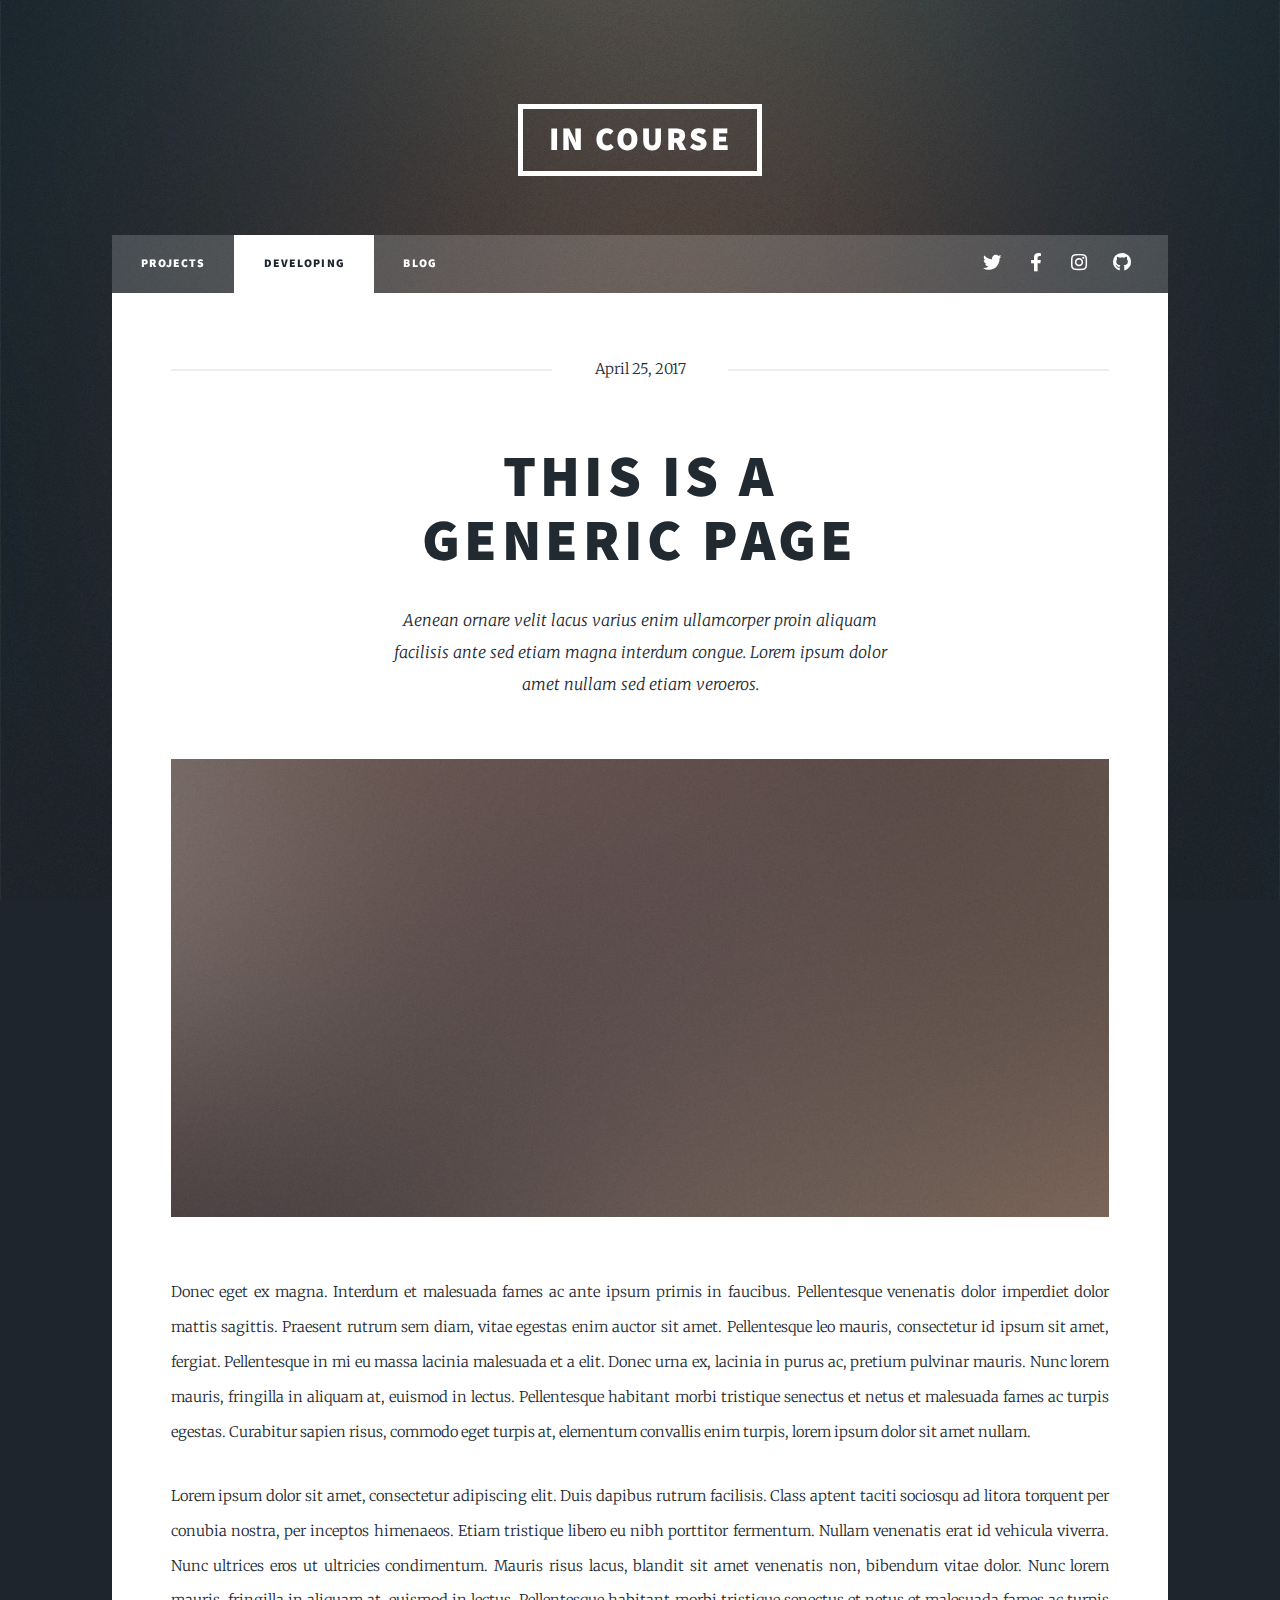
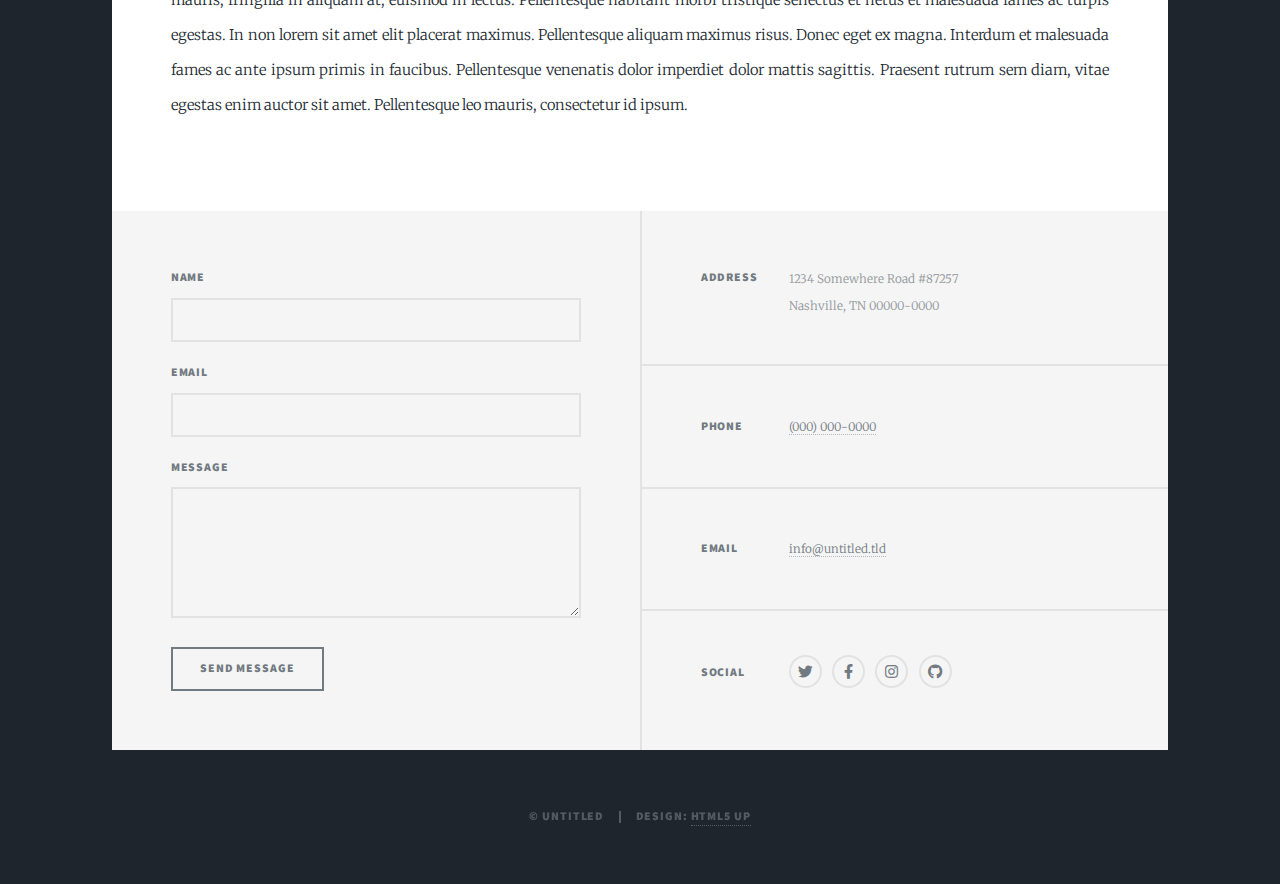
==== developing.html @ ba661544 "pages" ====
<!DOCTYPE HTML>
<!--
	Massively by HTML5 UP
	html5up.net | @ajlkn
	Free for personal and commercial use under the CCA 3.0 license (html5up.net/license)
-->
<html>
	<head>
		<title>Superjonic in course</title>
		<meta charset="utf-8" />
		<meta name="viewport" content="width=device-width, initial-scale=1, user-scalable=no" />
		<link rel="stylesheet" href="assets/css/main.css" />
		<noscript><link rel="stylesheet" href="assets/css/noscript.css" /></noscript>
	</head>
	<body class="is-preload">

		<!-- Wrapper -->
			<div id="wrapper">

				<!-- Header -->
					<header id="header">
						<a href="index.html" class="logo">In course</a>
					</header>

				<!-- Nav -->
					<nav id="nav">
						<ul class="links">
							<li><a href="index.html">Projects</a></li>
							<li class="active"><a href="developing.html">Developing</a></li>
							<li><a href="blog.html">Blog</a></li>
						</ul>
						<ul class="icons">
							<li><a href="#" class="icon brands fa-twitter"><span class="label">Twitter</span></a></li>
							<li><a href="#" class="icon brands fa-facebook-f"><span class="label">Facebook</span></a></li>
							<li><a href="#" class="icon brands fa-instagram"><span class="label">Instagram</span></a></li>
							<li><a href="#" class="icon brands fa-github"><span class="label">GitHub</span></a></li>
						</ul>
					</nav>

				<!-- Main -->
					<div id="main">

						<!-- Post -->
							<section class="post">
								<header class="major">
									<span class="date">April 25, 2017</span>
									<h1>This is a<br />
									Generic Page</h1>
									<p>Aenean ornare velit lacus varius enim ullamcorper proin aliquam<br />
									facilisis ante sed etiam magna interdum congue. Lorem ipsum dolor<br />
									amet nullam sed etiam veroeros.</p>
								</header>
								<div class="image main"><img src="images/pic01.jpg" alt="" /></div>
								<p>Donec eget ex magna. Interdum et malesuada fames ac ante ipsum primis in faucibus. Pellentesque venenatis dolor imperdiet dolor mattis sagittis. Praesent rutrum sem diam, vitae egestas enim auctor sit amet. Pellentesque leo mauris, consectetur id ipsum sit amet, fergiat. Pellentesque in mi eu massa lacinia malesuada et a elit. Donec urna ex, lacinia in purus ac, pretium pulvinar mauris. Nunc lorem mauris, fringilla in aliquam at, euismod in lectus. Pellentesque habitant morbi tristique senectus et netus et malesuada fames ac turpis egestas. Curabitur sapien risus, commodo eget turpis at, elementum convallis enim turpis, lorem ipsum dolor sit amet nullam.</p>
								<p>Lorem ipsum dolor sit amet, consectetur adipiscing elit. Duis dapibus rutrum facilisis. Class aptent taciti sociosqu ad litora torquent per conubia nostra, per inceptos himenaeos. Etiam tristique libero eu nibh porttitor fermentum. Nullam venenatis erat id vehicula viverra. Nunc ultrices eros ut ultricies condimentum. Mauris risus lacus, blandit sit amet venenatis non, bibendum vitae dolor. Nunc lorem mauris, fringilla in aliquam at, euismod in lectus. Pellentesque habitant morbi tristique senectus et netus et malesuada fames ac turpis egestas. In non lorem sit amet elit placerat maximus. Pellentesque aliquam maximus risus. Donec eget ex magna. Interdum et malesuada fames ac ante ipsum primis in faucibus. Pellentesque venenatis dolor imperdiet dolor mattis sagittis. Praesent rutrum sem diam, vitae egestas enim auctor sit amet. Pellentesque leo mauris, consectetur id ipsum.</p>
							</section>

					</div>

				<!-- Footer -->
					<footer id="footer">
						<section>
							<form method="post" action="#">
								<div class="fields">
									<div class="field">
										<label for="name">Name</label>
										<input type="text" name="name" id="name" />
									</div>
									<div class="field">
										<label for="email">Email</label>
										<input type="text" name="email" id="email" />
									</div>
									<div class="field">
										<label for="message">Message</label>
										<textarea name="message" id="message" rows="3"></textarea>
									</div>
								</div>
								<ul class="actions">
									<li><input type="submit" value="Send Message" /></li>
								</ul>
							</form>
						</section>
						<section class="split contact">
							<section class="alt">
								<h3>Address</h3>
								<p>1234 Somewhere Road #87257<br />
								Nashville, TN 00000-0000</p>
							</section>
							<section>
								<h3>Phone</h3>
								<p><a href="#">(000) 000-0000</a></p>
							</section>
							<section>
								<h3>Email</h3>
								<p><a href="#">info@untitled.tld</a></p>
							</section>
							<section>
								<h3>Social</h3>
								<ul class="icons alt">
									<li><a href="#" class="icon brands alt fa-twitter"><span class="label">Twitter</span></a></li>
									<li><a href="#" class="icon brands alt fa-facebook-f"><span class="label">Facebook</span></a></li>
									<li><a href="#" class="icon brands alt fa-instagram"><span class="label">Instagram</span></a></li>
									<li><a href="#" class="icon brands alt fa-github"><span class="label">GitHub</span></a></li>
								</ul>
							</section>
						</section>
					</footer>

				<!-- Copyright -->
					<div id="copyright">
						<ul><li>&copy; Untitled</li><li>Design: <a href="https://html5up.net">HTML5 UP</a></li></ul>
					</div>

			</div>

		<!-- Scripts -->
			<script src="assets/js/jquery.min.js"></script>
			<script src="assets/js/jquery.scrollex.min.js"></script>
			<script src="assets/js/jquery.scrolly.min.js"></script>
			<script src="assets/js/browser.min.js"></script>
			<script src="assets/js/breakpoints.min.js"></script>
			<script src="assets/js/util.js"></script>
			<script src="assets/js/main.js"></script>

	</body>
</html>
---- assets/css/main.css ----
@import url(fontawesome-all.min.css);
@import url("https://fonts.googleapis.com/css?family=Merriweather:300,700,300italic,700italic|Source+Sans+Pro:900");

/*
	Massively by HTML5 UP
	html5up.net | @ajlkn
	Free for personal and commercial use under the CCA 3.0 license (html5up.net/license)
*/

html, body, div, span, applet, object,
iframe, h1, h2, h3, h4, h5, h6, p, blockquote,
pre, a, abbr, acronym, address, big, cite,
code, del, dfn, em, img, ins, kbd, q, s, samp,
small, strike, strong, sub, sup, tt, var, b,
u, i, center, dl, dt, dd, ol, ul, li, fieldset,
form, label, legend, table, caption, tbody,
tfoot, thead, tr, th, td, article, aside,
canvas, details, embed, figure, figcaption,
footer, header, hgroup, menu, nav, output, ruby,
section, summary, time, mark, audio, video {
	margin: 0;
	padding: 0;
	border: 0;
	font-size: 100%;
	font: inherit;
	vertical-align: baseline;}

article, aside, details, figcaption, figure,
footer, header, hgroup, menu, nav, section {
	display: block;}

body {
	line-height: 1;
}

ol, ul {
	list-style: none;
}

blockquote, q {
	quotes: none;
}

	blockquote:before, blockquote:after, q:before, q:after {
		content: '';
		content: none;
	}

table {
	border-collapse: collapse;
	border-spacing: 0;
}

body {
	-webkit-text-size-adjust: none;
}

mark {
	background-color: transparent;
	color: inherit;
}

input::-moz-focus-inner {
	border: 0;
	padding: 0;
}

input, select, textarea {
	-moz-appearance: none;
	-webkit-appearance: none;
	-ms-appearance: none;
	appearance: none;
}

/* Basic */

	@-ms-viewport {
		width: device-width;
	}

	body {
		-ms-overflow-style: scrollbar;
	}

	@media screen and (max-width: 480px) {

		html, body {
			min-width: 320px;
		}

	}

	html {
		box-sizing: border-box;
	}

	*, *:before, *:after {
		box-sizing: inherit;
	}

	body {
		background-color: #1e252d;
	}

		body.is-preload *, body.is-preload *:before, body.is-preload *:after {
			-moz-animation: none !important;
			-webkit-animation: none !important;
			-ms-animation: none !important;
			animation: none !important;
			-moz-transition: none !important;
			-webkit-transition: none !important;
			-ms-transition: none !important;
			transition: none !important;
		}

/* Type */

	html {
		font-size: 16pt;
	}

		@media screen and (max-width: 1680px) {

			html {
				font-size: 12pt;
			}

		}

		@media screen and (max-width: 1280px) {

			html {
				font-size: 11pt;
			}

		}

		@media screen and (max-width: 360px) {

			html {
				font-size: 10pt;
			}

		}

	body {
		color: #212931;
	}

	body, input, select, textarea {
		font-family: "Merriweather", Georgia, serif;
		font-weight: 300;
		font-size: 1rem;
		line-height: 2.375;
	}

	a {
		-moz-transition: color 0.2s ease-in-out, background-color 0.2s ease-in-out, border-color 0.2s ease-in-out, box-shadow 0.2s ease-in-out;
		-webkit-transition: color 0.2s ease-in-out, background-color 0.2s ease-in-out, border-color 0.2s ease-in-out, box-shadow 0.2s ease-in-out;
		-ms-transition: color 0.2s ease-in-out, background-color 0.2s ease-in-out, border-color 0.2s ease-in-out, box-shadow 0.2s ease-in-out;
		transition: color 0.2s ease-in-out, background-color 0.2s ease-in-out, border-color 0.2s ease-in-out, box-shadow 0.2s ease-in-out;
		border-bottom: dotted 1px;
		text-decoration: none;
	}

		a:hover {
			border-bottom-color: transparent;
		}

	strong, b {
		font-weight: 600;
	}

	em, i {
		font-style: italic;
	}

	p {
		text-align: justify;
		margin: 0 0 2rem 0;
	}

	h1, h2, h3, h4, h5, h6 {
		font-family: "Source Sans Pro", Helvetica, sans-serif;
		font-weight: 900;
		line-height: 1.5;
		letter-spacing: 0.075em;
		text-transform: uppercase;
		margin: 0 0 1rem 0;
	}

		h1 a, h2 a, h3 a, h4 a, h5 a, h6 a {
			border-bottom: 0;
			color: inherit;
			text-decoration: none;
		}

	h1 {
		font-size: 4rem;
		line-height: 1.1;
		margin: 0 0 2rem 0;
	}

	h2 {
		font-size: 1.75rem;
		line-height: 1.3;
		margin: 0 0 1.5rem 0;
	}

	h3 {
		font-size: 1.25rem;
		margin: 0 0 1.5rem 0;
	}

	h4 {
		font-size: 1rem;
	}

	h5 {
		font-size: 0.9rem;
	}

	h6 {
		font-size: 0.8rem;
	}

	sub {
		font-size: 0.8rem;
		position: relative;
		top: 0.5rem;
	}

	sup {
		font-size: 0.8rem;
		position: relative;
		top: -0.5rem;
	}

	blockquote {
		border-left: solid 4px;
		font-style: italic;
		margin: 0 0 2rem 0;
		padding: 0.5rem 0 0.5rem 2rem;
	}

	code {
		border: solid 2px;
		font-family: "Courier New", monospace;
		font-size: 0.9rem;
		margin: 0 0.25rem;
		padding: 0.25rem 0.65rem;
	}

	pre {
		-webkit-overflow-scrolling: touch;
		font-family: "Courier New", monospace;
		font-size: 0.9rem;
		margin: 0 0 2rem 0;
	}

		pre code {
			display: block;
			line-height: 1.75;
			padding: 1rem 1.5rem;
			overflow-x: auto;
		}

	hr {
		border: 0;
		border-bottom: solid 2px;
		margin: 3rem 0;
	}

		hr.major {
			margin: 5rem 0;
		}

	.align-left {
		text-align: left;
	}

	.align-center {
		text-align: center;
	}

	.align-right {
		text-align: right;
	}

	input, select, textarea {
		color: #212931;
	}

	a {
		color: #212931;
		border-bottom-color: rgba(33, 41, 49, 0.5);
	}

		a:hover {
			border-bottom-color: transparent;
			color: #18bfef !important;
		}

	strong, b {
		color: #212931;
	}

	h1, h2, h3, h4, h5, h6 {
		color: #212931;
	}

	blockquote {
		border-left-color: #eeeeee;
	}

	code {
		background: rgba(220, 220, 220, 0.25);
		border-color: #eeeeee;
	}

	hr {
		border-bottom-color: #eeeeee;
	}

/* Row */

	.row {
		display: flex;
		flex-wrap: wrap;
		box-sizing: border-box;
		align-items: stretch;
	}

		.row > * {
			box-sizing: border-box;
		}

		.row.gtr-uniform > * > :last-child {
			margin-bottom: 0;
		}

		.row.aln-left {
			justify-content: flex-start;
		}

		.row.aln-center {
			justify-content: center;
		}

		.row.aln-right {
			justify-content: flex-end;
		}

		.row.aln-top {
			align-items: flex-start;
		}

		.row.aln-middle {
			align-items: center;
		}

		.row.aln-bottom {
			align-items: flex-end;
		}

		.row > .imp {
			order: -1;
		}

		.row > .col-1 {
			width: 8.33333%;
		}

		.row > .off-1 {
			margin-left: 8.33333%;
		}

		.row > .col-2 {
			width: 16.66667%;
		}

		.row > .off-2 {
			margin-left: 16.66667%;
		}

		.row > .col-3 {
			width: 25%;
		}

		.row > .off-3 {
			margin-left: 25%;
		}

		.row > .col-4 {
			width: 33.33333%;
		}

		.row > .off-4 {
			margin-left: 33.33333%;
		}

		.row > .col-5 {
			width: 41.66667%;
		}

		.row > .off-5 {
			margin-left: 41.66667%;
		}

		.row > .col-6 {
			width: 50%;
		}

		.row > .off-6 {
			margin-left: 50%;
		}

		.row > .col-7 {
			width: 58.33333%;
		}

		.row > .off-7 {
			margin-left: 58.33333%;
		}

		.row > .col-8 {
			width: 66.66667%;
		}

		.row > .off-8 {
			margin-left: 66.66667%;
		}

		.row > .col-9 {
			width: 75%;
		}

		.row > .off-9 {
			margin-left: 75%;
		}

		.row > .col-10 {
			width: 83.33333%;
		}

		.row > .off-10 {
			margin-left: 83.33333%;
		}

		.row > .col-11 {
			width: 91.66667%;
		}

		.row > .off-11 {
			margin-left: 91.66667%;
		}

		.row > .col-12 {
			width: 100%;
		}

		.row > .off-12 {
			margin-left: 100%;
		}

		.row.gtr-0 {
			margin-top: 0;
			margin-left: 0rem;
		}

			.row.gtr-0 > * {
				padding: 0 0 0 0rem;
			}

			.row.gtr-0.gtr-uniform {
				margin-top: 0rem;
			}

				.row.gtr-0.gtr-uniform > * {
					padding-top: 0rem;
				}

		.row.gtr-25 {
			margin-top: 0;
			margin-left: -0.375rem;
		}

			.row.gtr-25 > * {
				padding: 0 0 0 0.375rem;
			}

			.row.gtr-25.gtr-uniform {
				margin-top: -0.375rem;
			}

				.row.gtr-25.gtr-uniform > * {
					padding-top: 0.375rem;
				}

		.row.gtr-50 {
			margin-top: 0;
			margin-left: -0.75rem;
		}

			.row.gtr-50 > * {
				padding: 0 0 0 0.75rem;
			}

			.row.gtr-50.gtr-uniform {
				margin-top: -0.75rem;
			}

				.row.gtr-50.gtr-uniform > * {
					padding-top: 0.75rem;
				}

		.row {
			margin-top: 0;
			margin-left: -1.5rem;
		}

			.row > * {
				padding: 0 0 0 1.5rem;
			}

			.row.gtr-uniform {
				margin-top: -1.5rem;
			}

				.row.gtr-uniform > * {
					padding-top: 1.5rem;
				}

		.row.gtr-150 {
			margin-top: 0;
			margin-left: -2.25rem;
		}

			.row.gtr-150 > * {
				padding: 0 0 0 2.25rem;
			}

			.row.gtr-150.gtr-uniform {
				margin-top: -2.25rem;
			}

				.row.gtr-150.gtr-uniform > * {
					padding-top: 2.25rem;
				}

		.row.gtr-200 {
			margin-top: 0;
			margin-left: -3rem;
		}

			.row.gtr-200 > * {
				padding: 0 0 0 3rem;
			}

			.row.gtr-200.gtr-uniform {
				margin-top: -3rem;
			}

				.row.gtr-200.gtr-uniform > * {
					padding-top: 3rem;
				}

		@media screen and (max-width: 1680px) {

			.row {
				display: flex;
				flex-wrap: wrap;
				box-sizing: border-box;
				align-items: stretch;
			}

				.row > * {
					box-sizing: border-box;
				}

				.row.gtr-uniform > * > :last-child {
					margin-bottom: 0;
				}

				.row.aln-left {
					justify-content: flex-start;
				}

				.row.aln-center {
					justify-content: center;
				}

				.row.aln-right {
					justify-content: flex-end;
				}

				.row.aln-top {
					align-items: flex-start;
				}

				.row.aln-middle {
					align-items: center;
				}

				.row.aln-bottom {
					align-items: flex-end;
				}

				.row > .imp-xlarge {
					order: -1;
				}

				.row > .col-1-xlarge {
					width: 8.33333%;
				}

				.row > .off-1-xlarge {
					margin-left: 8.33333%;
				}

				.row > .col-2-xlarge {
					width: 16.66667%;
				}

				.row > .off-2-xlarge {
					margin-left: 16.66667%;
				}

				.row > .col-3-xlarge {
					width: 25%;
				}

				.row > .off-3-xlarge {
					margin-left: 25%;
				}

				.row > .col-4-xlarge {
					width: 33.33333%;
				}

				.row > .off-4-xlarge {
					margin-left: 33.33333%;
				}

				.row > .col-5-xlarge {
					width: 41.66667%;
				}

				.row > .off-5-xlarge {
					margin-left: 41.66667%;
				}

				.row > .col-6-xlarge {
					width: 50%;
				}

				.row > .off-6-xlarge {
					margin-left: 50%;
				}

				.row > .col-7-xlarge {
					width: 58.33333%;
				}

				.row > .off-7-xlarge {
					margin-left: 58.33333%;
				}

				.row > .col-8-xlarge {
					width: 66.66667%;
				}

				.row > .off-8-xlarge {
					margin-left: 66.66667%;
				}

				.row > .col-9-xlarge {
					width: 75%;
				}

				.row > .off-9-xlarge {
					margin-left: 75%;
				}

				.row > .col-10-xlarge {
					width: 83.33333%;
				}

				.row > .off-10-xlarge {
					margin-left: 83.33333%;
				}

				.row > .col-11-xlarge {
					width: 91.66667%;
				}

				.row > .off-11-xlarge {
					margin-left: 91.66667%;
				}

				.row > .col-12-xlarge {
					width: 100%;
				}

				.row > .off-12-xlarge {
					margin-left: 100%;
				}

				.row.gtr-0 {
					margin-top: 0;
					margin-left: 0rem;
				}

					.row.gtr-0 > * {
						padding: 0 0 0 0rem;
					}

					.row.gtr-0.gtr-uniform {
						margin-top: 0rem;
					}

						.row.gtr-0.gtr-uniform > * {
							padding-top: 0rem;
						}

				.row.gtr-25 {
					margin-top: 0;
					margin-left: -0.375rem;
				}

					.row.gtr-25 > * {
						padding: 0 0 0 0.375rem;
					}

					.row.gtr-25.gtr-uniform {
						margin-top: -0.375rem;
					}

						.row.gtr-25.gtr-uniform > * {
							padding-top: 0.375rem;
						}

				.row.gtr-50 {
					margin-top: 0;
					margin-left: -0.75rem;
				}

					.row.gtr-50 > * {
						padding: 0 0 0 0.75rem;
					}

					.row.gtr-50.gtr-uniform {
						margin-top: -0.75rem;
					}

						.row.gtr-50.gtr-uniform > * {
							padding-top: 0.75rem;
						}

				.row {
					margin-top: 0;
					margin-left: -1.5rem;
				}

					.row > * {
						padding: 0 0 0 1.5rem;
					}

					.row.gtr-uniform {
						margin-top: -1.5rem;
					}

						.row.gtr-uniform > * {
							padding-top: 1.5rem;
						}

				.row.gtr-150 {
					margin-top: 0;
					margin-left: -2.25rem;
				}

					.row.gtr-150 > * {
						padding: 0 0 0 2.25rem;
					}

					.row.gtr-150.gtr-uniform {
						margin-top: -2.25rem;
					}

						.row.gtr-150.gtr-uniform > * {
							padding-top: 2.25rem;
						}

				.row.gtr-200 {
					margin-top: 0;
					margin-left: -3rem;
				}

					.row.gtr-200 > * {
						padding: 0 0 0 3rem;
					}

					.row.gtr-200.gtr-uniform {
						margin-top: -3rem;
					}

						.row.gtr-200.gtr-uniform > * {
							padding-top: 3rem;
						}

		}

		@media screen and (max-width: 1280px) {

			.row {
				display: flex;
				flex-wrap: wrap;
				box-sizing: border-box;
				align-items: stretch;
			}

				.row > * {
					box-sizing: border-box;
				}

				.row.gtr-uniform > * > :last-child {
					margin-bottom: 0;
				}

				.row.aln-left {
					justify-content: flex-start;
				}

				.row.aln-center {
					justify-content: center;
				}

				.row.aln-right {
					justify-content: flex-end;
				}

				.row.aln-top {
					align-items: flex-start;
				}

				.row.aln-middle {
					align-items: center;
				}

				.row.aln-bottom {
					align-items: flex-end;
				}

				.row > .imp-large {
					order: -1;
				}

				.row > .col-1-large {
					width: 8.33333%;
				}

				.row > .off-1-large {
					margin-left: 8.33333%;
				}

				.row > .col-2-large {
					width: 16.66667%;
				}

				.row > .off-2-large {
					margin-left: 16.66667%;
				}

				.row > .col-3-large {
					width: 25%;
				}

				.row > .off-3-large {
					margin-left: 25%;
				}

				.row > .col-4-large {
					width: 33.33333%;
				}

				.row > .off-4-large {
					margin-left: 33.33333%;
				}

				.row > .col-5-large {
					width: 41.66667%;
				}

				.row > .off-5-large {
					margin-left: 41.66667%;
				}

				.row > .col-6-large {
					width: 50%;
				}

				.row > .off-6-large {
					margin-left: 50%;
				}

				.row > .col-7-large {
					width: 58.33333%;
				}

				.row > .off-7-large {
					margin-left: 58.33333%;
				}

				.row > .col-8-large {
					width: 66.66667%;
				}

				.row > .off-8-large {
					margin-left: 66.66667%;
				}

				.row > .col-9-large {
					width: 75%;
				}

				.row > .off-9-large {
					margin-left: 75%;
				}

				.row > .col-10-large {
					width: 83.33333%;
				}

				.row > .off-10-large {
					margin-left: 83.33333%;
				}

				.row > .col-11-large {
					width: 91.66667%;
				}

				.row > .off-11-large {
					margin-left: 91.66667%;
				}

				.row > .col-12-large {
					width: 100%;
				}

				.row > .off-12-large {
					margin-left: 100%;
				}

				.row.gtr-0 {
					margin-top: 0;
					margin-left: 0rem;
				}

					.row.gtr-0 > * {
						padding: 0 0 0 0rem;
					}

					.row.gtr-0.gtr-uniform {
						margin-top: 0rem;
					}

						.row.gtr-0.gtr-uniform > * {
							padding-top: 0rem;
						}

				.row.gtr-25 {
					margin-top: 0;
					margin-left: -0.375rem;
				}

					.row.gtr-25 > * {
						padding: 0 0 0 0.375rem;
					}

					.row.gtr-25.gtr-uniform {
						margin-top: -0.375rem;
					}

						.row.gtr-25.gtr-uniform > * {
							padding-top: 0.375rem;
						}

				.row.gtr-50 {
					margin-top: 0;
					margin-left: -0.75rem;
				}

					.row.gtr-50 > * {
						padding: 0 0 0 0.75rem;
					}

					.row.gtr-50.gtr-uniform {
						margin-top: -0.75rem;
					}

						.row.gtr-50.gtr-uniform > * {
							padding-top: 0.75rem;
						}

				.row {
					margin-top: 0;
					margin-left: -1.5rem;
				}

					.row > * {
						padding: 0 0 0 1.5rem;
					}

					.row.gtr-uniform {
						margin-top: -1.5rem;
					}

						.row.gtr-uniform > * {
							padding-top: 1.5rem;
						}

				.row.gtr-150 {
					margin-top: 0;
					margin-left: -2.25rem;
				}

					.row.gtr-150 > * {
						padding: 0 0 0 2.25rem;
					}

					.row.gtr-150.gtr-uniform {
						margin-top: -2.25rem;
					}

						.row.gtr-150.gtr-uniform > * {
							padding-top: 2.25rem;
						}

				.row.gtr-200 {
					margin-top: 0;
					margin-left: -3rem;
				}

					.row.gtr-200 > * {
						padding: 0 0 0 3rem;
					}

					.row.gtr-200.gtr-uniform {
						margin-top: -3rem;
					}

						.row.gtr-200.gtr-uniform > * {
							padding-top: 3rem;
						}

		}

		@media screen and (max-width: 980px) {

			.row {
				display: flex;
				flex-wrap: wrap;
				box-sizing: border-box;
				align-items: stretch;
			}

				.row > * {
					box-sizing: border-box;
				}

				.row.gtr-uniform > * > :last-child {
					margin-bottom: 0;
				}

				.row.aln-left {
					justify-content: flex-start;
				}

				.row.aln-center {
					justify-content: center;
				}

				.row.aln-right {
					justify-content: flex-end;
				}

				.row.aln-top {
					align-items: flex-start;
				}

				.row.aln-middle {
					align-items: center;
				}

				.row.aln-bottom {
					align-items: flex-end;
				}

				.row > .imp-medium {
					order: -1;
				}

				.row > .col-1-medium {
					width: 8.33333%;
				}

				.row > .off-1-medium {
					margin-left: 8.33333%;
				}

				.row > .col-2-medium {
					width: 16.66667%;
				}

				.row > .off-2-medium {
					margin-left: 16.66667%;
				}

				.row > .col-3-medium {
					width: 25%;
				}

				.row > .off-3-medium {
					margin-left: 25%;
				}

				.row > .col-4-medium {
					width: 33.33333%;
				}

				.row > .off-4-medium {
					margin-left: 33.33333%;
				}

				.row > .col-5-medium {
					width: 41.66667%;
				}

				.row > .off-5-medium {
					margin-left: 41.66667%;
				}

				.row > .col-6-medium {
					width: 50%;
				}

				.row > .off-6-medium {
					margin-left: 50%;
				}

				.row > .col-7-medium {
					width: 58.33333%;
				}

				.row > .off-7-medium {
					margin-left: 58.33333%;
				}

				.row > .col-8-medium {
					width: 66.66667%;
				}

				.row > .off-8-medium {
					margin-left: 66.66667%;
				}

				.row > .col-9-medium {
					width: 75%;
				}

				.row > .off-9-medium {
					margin-left: 75%;
				}

				.row > .col-10-medium {
					width: 83.33333%;
				}

				.row > .off-10-medium {
					margin-left: 83.33333%;
				}

				.row > .col-11-medium {
					width: 91.66667%;
				}

				.row > .off-11-medium {
					margin-left: 91.66667%;
				}

				.row > .col-12-medium {
					width: 100%;
				}

				.row > .off-12-medium {
					margin-left: 100%;
				}

				.row.gtr-0 {
					margin-top: 0;
					margin-left: 0rem;
				}

					.row.gtr-0 > * {
						padding: 0 0 0 0rem;
					}

					.row.gtr-0.gtr-uniform {
						margin-top: 0rem;
					}

						.row.gtr-0.gtr-uniform > * {
							padding-top: 0rem;
						}

				.row.gtr-25 {
					margin-top: 0;
					margin-left: -0.375rem;
				}

					.row.gtr-25 > * {
						padding: 0 0 0 0.375rem;
					}

					.row.gtr-25.gtr-uniform {
						margin-top: -0.375rem;
					}

						.row.gtr-25.gtr-uniform > * {
							padding-top: 0.375rem;
						}

				.row.gtr-50 {
					margin-top: 0;
					margin-left: -0.75rem;
				}

					.row.gtr-50 > * {
						padding: 0 0 0 0.75rem;
					}

					.row.gtr-50.gtr-uniform {
						margin-top: -0.75rem;
					}

						.row.gtr-50.gtr-uniform > * {
							padding-top: 0.75rem;
						}

				.row {
					margin-top: 0;
					margin-left: -1.5rem;
				}

					.row > * {
						padding: 0 0 0 1.5rem;
					}

					.row.gtr-uniform {
						margin-top: -1.5rem;
					}

						.row.gtr-uniform > * {
							padding-top: 1.5rem;
						}

				.row.gtr-150 {
					margin-top: 0;
					margin-left: -2.25rem;
				}

					.row.gtr-150 > * {
						padding: 0 0 0 2.25rem;
					}

					.row.gtr-150.gtr-uniform {
						margin-top: -2.25rem;
					}

						.row.gtr-150.gtr-uniform > * {
							padding-top: 2.25rem;
						}

				.row.gtr-200 {
					margin-top: 0;
					margin-left: -3rem;
				}

					.row.gtr-200 > * {
						padding: 0 0 0 3rem;
					}

					.row.gtr-200.gtr-uniform {
						margin-top: -3rem;
					}

						.row.gtr-200.gtr-uniform > * {
							padding-top: 3rem;
						}

		}

		@media screen and (max-width: 736px) {

			.row {
				display: flex;
				flex-wrap: wrap;
				box-sizing: border-box;
				align-items: stretch;
			}

				.row > * {
					box-sizing: border-box;
				}

				.row.gtr-uniform > * > :last-child {
					margin-bottom: 0;
				}

				.row.aln-left {
					justify-content: flex-start;
				}

				.row.aln-center {
					justify-content: center;
				}

				.row.aln-right {
					justify-content: flex-end;
				}

				.row.aln-top {
					align-items: flex-start;
				}

				.row.aln-middle {
					align-items: center;
				}

				.row.aln-bottom {
					align-items: flex-end;
				}

				.row > .imp-small {
					order: -1;
				}

				.row > .col-1-small {
					width: 8.33333%;
				}

				.row > .off-1-small {
					margin-left: 8.33333%;
				}

				.row > .col-2-small {
					width: 16.66667%;
				}

				.row > .off-2-small {
					margin-left: 16.66667%;
				}

				.row > .col-3-small {
					width: 25%;
				}

				.row > .off-3-small {
					margin-left: 25%;
				}

				.row > .col-4-small {
					width: 33.33333%;
				}

				.row > .off-4-small {
					margin-left: 33.33333%;
				}

				.row > .col-5-small {
					width: 41.66667%;
				}

				.row > .off-5-small {
					margin-left: 41.66667%;
				}

				.row > .col-6-small {
					width: 50%;
				}

				.row > .off-6-small {
					margin-left: 50%;
				}

				.row > .col-7-small {
					width: 58.33333%;
				}

				.row > .off-7-small {
					margin-left: 58.33333%;
				}

				.row > .col-8-small {
					width: 66.66667%;
				}

				.row > .off-8-small {
					margin-left: 66.66667%;
				}

				.row > .col-9-small {
					width: 75%;
				}

				.row > .off-9-small {
					margin-left: 75%;
				}

				.row > .col-10-small {
					width: 83.33333%;
				}

				.row > .off-10-small {
					margin-left: 83.33333%;
				}

				.row > .col-11-small {
					width: 91.66667%;
				}

				.row > .off-11-small {
					margin-left: 91.66667%;
				}

				.row > .col-12-small {
					width: 100%;
				}

				.row > .off-12-small {
					margin-left: 100%;
				}

				.row.gtr-0 {
					margin-top: 0;
					margin-left: 0rem;
				}

					.row.gtr-0 > * {
						padding: 0 0 0 0rem;
					}

					.row.gtr-0.gtr-uniform {
						margin-top: 0rem;
					}

						.row.gtr-0.gtr-uniform > * {
							padding-top: 0rem;
						}

				.row.gtr-25 {
					margin-top: 0;
					margin-left: -0.375rem;
				}

					.row.gtr-25 > * {
						padding: 0 0 0 0.375rem;
					}

					.row.gtr-25.gtr-uniform {
						margin-top: -0.375rem;
					}

						.row.gtr-25.gtr-uniform > * {
							padding-top: 0.375rem;
						}

				.row.gtr-50 {
					margin-top: 0;
					margin-left: -0.75rem;
				}

					.row.gtr-50 > * {
						padding: 0 0 0 0.75rem;
					}

					.row.gtr-50.gtr-uniform {
						margin-top: -0.75rem;
					}

						.row.gtr-50.gtr-uniform > * {
							padding-top: 0.75rem;
						}

				.row {
					margin-top: 0;
					margin-left: -1.5rem;
				}

					.row > * {
						padding: 0 0 0 1.5rem;
					}

					.row.gtr-uniform {
						margin-top: -1.5rem;
					}

						.row.gtr-uniform > * {
							padding-top: 1.5rem;
						}

				.row.gtr-150 {
					margin-top: 0;
					margin-left: -2.25rem;
				}

					.row.gtr-150 > * {
						padding: 0 0 0 2.25rem;
					}

					.row.gtr-150.gtr-uniform {
						margin-top: -2.25rem;
					}

						.row.gtr-150.gtr-uniform > * {
							padding-top: 2.25rem;
						}

				.row.gtr-200 {
					margin-top: 0;
					margin-left: -3rem;
				}

					.row.gtr-200 > * {
						padding: 0 0 0 3rem;
					}

					.row.gtr-200.gtr-uniform {
						margin-top: -3rem;
					}

						.row.gtr-200.gtr-uniform > * {
							padding-top: 3rem;
						}

		}

		@media screen and (max-width: 480px) {

			.row {
				display: flex;
				flex-wrap: wrap;
				box-sizing: border-box;
				align-items: stretch;
			}

				.row > * {
					box-sizing: border-box;
				}

				.row.gtr-uniform > * > :last-child {
					margin-bottom: 0;
				}

				.row.aln-left {
					justify-content: flex-start;
				}

				.row.aln-center {
					justify-content: center;
				}

				.row.aln-right {
					justify-content: flex-end;
				}

				.row.aln-top {
					align-items: flex-start;
				}

				.row.aln-middle {
					align-items: center;
				}

				.row.aln-bottom {
					align-items: flex-end;
				}

				.row > .imp-xsmall {
					order: -1;
				}

				.row > .col-1-xsmall {
					width: 8.33333%;
				}

				.row > .off-1-xsmall {
					margin-left: 8.33333%;
				}

				.row > .col-2-xsmall {
					width: 16.66667%;
				}

				.row > .off-2-xsmall {
					margin-left: 16.66667%;
				}

				.row > .col-3-xsmall {
					width: 25%;
				}

				.row > .off-3-xsmall {
					margin-left: 25%;
				}

				.row > .col-4-xsmall {
					width: 33.33333%;
				}

				.row > .off-4-xsmall {
					margin-left: 33.33333%;
				}

				.row > .col-5-xsmall {
					width: 41.66667%;
				}

				.row > .off-5-xsmall {
					margin-left: 41.66667%;
				}

				.row > .col-6-xsmall {
					width: 50%;
				}

				.row > .off-6-xsmall {
					margin-left: 50%;
				}

				.row > .col-7-xsmall {
					width: 58.33333%;
				}

				.row > .off-7-xsmall {
					margin-left: 58.33333%;
				}

				.row > .col-8-xsmall {
					width: 66.66667%;
				}

				.row > .off-8-xsmall {
					margin-left: 66.66667%;
				}

				.row > .col-9-xsmall {
					width: 75%;
				}

				.row > .off-9-xsmall {
					margin-left: 75%;
				}

				.row > .col-10-xsmall {
					width: 83.33333%;
				}

				.row > .off-10-xsmall {
					margin-left: 83.33333%;
				}

				.row > .col-11-xsmall {
					width: 91.66667%;
				}

				.row > .off-11-xsmall {
					margin-left: 91.66667%;
				}

				.row > .col-12-xsmall {
					width: 100%;
				}

				.row > .off-12-xsmall {
					margin-left: 100%;
				}

				.row.gtr-0 {
					margin-top: 0;
					margin-left: 0rem;
				}

					.row.gtr-0 > * {
						padding: 0 0 0 0rem;
					}

					.row.gtr-0.gtr-uniform {
						margin-top: 0rem;
					}

						.row.gtr-0.gtr-uniform > * {
							padding-top: 0rem;
						}

				.row.gtr-25 {
					margin-top: 0;
					margin-left: -0.375rem;
				}

					.row.gtr-25 > * {
						padding: 0 0 0 0.375rem;
					}

					.row.gtr-25.gtr-uniform {
						margin-top: -0.375rem;
					}

						.row.gtr-25.gtr-uniform > * {
							padding-top: 0.375rem;
						}

				.row.gtr-50 {
					margin-top: 0;
					margin-left: -0.75rem;
				}

					.row.gtr-50 > * {
						padding: 0 0 0 0.75rem;
					}

					.row.gtr-50.gtr-uniform {
						margin-top: -0.75rem;
					}

						.row.gtr-50.gtr-uniform > * {
							padding-top: 0.75rem;
						}

				.row {
					margin-top: 0;
					margin-left: -1.5rem;
				}

					.row > * {
						padding: 0 0 0 1.5rem;
					}

					.row.gtr-uniform {
						margin-top: -1.5rem;
					}

						.row.gtr-uniform > * {
							padding-top: 1.5rem;
						}

				.row.gtr-150 {
					margin-top: 0;
					margin-left: -2.25rem;
				}

					.row.gtr-150 > * {
						padding: 0 0 0 2.25rem;
					}

					.row.gtr-150.gtr-uniform {
						margin-top: -2.25rem;
					}

						.row.gtr-150.gtr-uniform > * {
							padding-top: 2.25rem;
						}

				.row.gtr-200 {
					margin-top: 0;
					margin-left: -3rem;
				}

					.row.gtr-200 > * {
						padding: 0 0 0 3rem;
					}

					.row.gtr-200.gtr-uniform {
						margin-top: -3rem;
					}

						.row.gtr-200.gtr-uniform > * {
							padding-top: 3rem;
						}

		}

		@media screen and (max-width: 360px) {

			.row {
				display: flex;
				flex-wrap: wrap;
				box-sizing: border-box;
				align-items: stretch;
			}

				.row > * {
					box-sizing: border-box;
				}

				.row.gtr-uniform > * > :last-child {
					margin-bottom: 0;
				}

				.row.aln-left {
					justify-content: flex-start;
				}

				.row.aln-center {
					justify-content: center;
				}

				.row.aln-right {
					justify-content: flex-end;
				}

				.row.aln-top {
					align-items: flex-start;
				}

				.row.aln-middle {
					align-items: center;
				}

				.row.aln-bottom {
					align-items: flex-end;
				}

				.row > .imp-xxsmall {
					order: -1;
				}

				.row > .col-1-xxsmall {
					width: 8.33333%;
				}

				.row > .off-1-xxsmall {
					margin-left: 8.33333%;
				}

				.row > .col-2-xxsmall {
					width: 16.66667%;
				}

				.row > .off-2-xxsmall {
					margin-left: 16.66667%;
				}

				.row > .col-3-xxsmall {
					width: 25%;
				}

				.row > .off-3-xxsmall {
					margin-left: 25%;
				}

				.row > .col-4-xxsmall {
					width: 33.33333%;
				}

				.row > .off-4-xxsmall {
					margin-left: 33.33333%;
				}

				.row > .col-5-xxsmall {
					width: 41.66667%;
				}

				.row > .off-5-xxsmall {
					margin-left: 41.66667%;
				}

				.row > .col-6-xxsmall {
					width: 50%;
				}

				.row > .off-6-xxsmall {
					margin-left: 50%;
				}

				.row > .col-7-xxsmall {
					width: 58.33333%;
				}

				.row > .off-7-xxsmall {
					margin-left: 58.33333%;
				}

				.row > .col-8-xxsmall {
					width: 66.66667%;
				}

				.row > .off-8-xxsmall {
					margin-left: 66.66667%;
				}

				.row > .col-9-xxsmall {
					width: 75%;
				}

				.row > .off-9-xxsmall {
					margin-left: 75%;
				}

				.row > .col-10-xxsmall {
					width: 83.33333%;
				}

				.row > .off-10-xxsmall {
					margin-left: 83.33333%;
				}

				.row > .col-11-xxsmall {
					width: 91.66667%;
				}

				.row > .off-11-xxsmall {
					margin-left: 91.66667%;
				}

				.row > .col-12-xxsmall {
					width: 100%;
				}

				.row > .off-12-xxsmall {
					margin-left: 100%;
				}

				.row.gtr-0 {
					margin-top: 0;
					margin-left: 0rem;
				}

					.row.gtr-0 > * {
						padding: 0 0 0 0rem;
					}

					.row.gtr-0.gtr-uniform {
						margin-top: 0rem;
					}

						.row.gtr-0.gtr-uniform > * {
							padding-top: 0rem;
						}

				.row.gtr-25 {
					margin-top: 0;
					margin-left: -0.375rem;
				}

					.row.gtr-25 > * {
						padding: 0 0 0 0.375rem;
					}

					.row.gtr-25.gtr-uniform {
						margin-top: -0.375rem;
					}

						.row.gtr-25.gtr-uniform > * {
							padding-top: 0.375rem;
						}

				.row.gtr-50 {
					margin-top: 0;
					margin-left: -0.75rem;
				}

					.row.gtr-50 > * {
						padding: 0 0 0 0.75rem;
					}

					.row.gtr-50.gtr-uniform {
						margin-top: -0.75rem;
					}

						.row.gtr-50.gtr-uniform > * {
							padding-top: 0.75rem;
						}

				.row {
					margin-top: 0;
					margin-left: -1.5rem;
				}

					.row > * {
						padding: 0 0 0 1.5rem;
					}

					.row.gtr-uniform {
						margin-top: -1.5rem;
					}

						.row.gtr-uniform > * {
							padding-top: 1.5rem;
						}

				.row.gtr-150 {
					margin-top: 0;
					margin-left: -2.25rem;
				}

					.row.gtr-150 > * {
						padding: 0 0 0 2.25rem;
					}

					.row.gtr-150.gtr-uniform {
						margin-top: -2.25rem;
					}

						.row.gtr-150.gtr-uniform > * {
							padding-top: 2.25rem;
						}

				.row.gtr-200 {
					margin-top: 0;
					margin-left: -3rem;
				}

					.row.gtr-200 > * {
						padding: 0 0 0 3rem;
					}

					.row.gtr-200.gtr-uniform {
						margin-top: -3rem;
					}

						.row.gtr-200.gtr-uniform > * {
							padding-top: 3rem;
						}

		}

/* Box */

	.box {
		border: solid 2px;
		margin-bottom: 2rem;
		padding: 1.5rem;
	}

		.box > :last-child,
		.box > :last-child > :last-child,
		.box > :last-child > :last-child > :last-child {
			margin-bottom: 0;
		}

		.box.alt {
			border: 0;
			border-radius: 0;
			padding: 0;
		}

	.box {
		border-color: #eeeeee;
	}

/* Button */

	input[type="submit"],
	input[type="reset"],
	input[type="button"],
	button,
	.button {
		-moz-appearance: none;
		-webkit-appearance: none;
		-ms-appearance: none;
		appearance: none;
		-moz-transition: background-color 0.2s ease-in-out, box-shadow 0.2s ease-in-out, color 0.2s ease-in-out;
		-webkit-transition: background-color 0.2s ease-in-out, box-shadow 0.2s ease-in-out, color 0.2s ease-in-out;
		-ms-transition: background-color 0.2s ease-in-out, box-shadow 0.2s ease-in-out, color 0.2s ease-in-out;
		transition: background-color 0.2s ease-in-out, box-shadow 0.2s ease-in-out, color 0.2s ease-in-out;
		border: 0;
		border-radius: 0;
		cursor: pointer;
		display: inline-block;
		font-family: "Source Sans Pro", Helvetica, sans-serif;
		font-size: 0.8rem;
		font-weight: 900;
		letter-spacing: 0.075em;
		height: 3rem;
		line-height: 3rem;
		padding: 0 2rem;
		text-align: center;
		text-decoration: none;
		text-transform: uppercase;
		white-space: nowrap;
	}

		input[type="submit"].icon:before,
		input[type="reset"].icon:before,
		input[type="button"].icon:before,
		button.icon:before,
		.button.icon:before {
			margin-right: 0.5rem;
		}

		input[type="submit"].icon.solo,
		input[type="reset"].icon.solo,
		input[type="button"].icon.solo,
		button.icon.solo,
		.button.icon.solo {
			position: relative;
			width: 4rem;
			height: 4rem;
			line-height: 4rem;
			border-radius: 4rem;
			text-indent: 4rem;
			overflow: hidden;
			padding: 0;
			white-space: nowrap;
		}

			input[type="submit"].icon.solo:before,
			input[type="reset"].icon.solo:before,
			input[type="button"].icon.solo:before,
			button.icon.solo:before,
			.button.icon.solo:before {
				position: absolute;
				display: block;
				top: 0;
				left: 0;
				width: inherit;
				height: inherit;
				line-height: inherit;
				font-size: 1.25rem;
				margin-right: 0;
				text-align: center;
				text-indent: 0;
			}

		input[type="submit"].fit,
		input[type="reset"].fit,
		input[type="button"].fit,
		button.fit,
		.button.fit {
			width: 100%;
		}

		input[type="submit"].small,
		input[type="reset"].small,
		input[type="button"].small,
		button.small,
		.button.small {
			font-size: 0.7rem;
			height: 2.5rem;
			line-height: 2.5rem;
			padding: 0 1.5rem;
		}

		input[type="submit"].large,
		input[type="reset"].large,
		input[type="button"].large,
		button.large,
		.button.large {
			font-size: 0.9rem;
			height: 3.5rem;
			line-height: 3.5rem;
			padding: 0 2.75rem;
		}

		@media screen and (max-width: 980px) {

			input[type="submit"],
			input[type="reset"],
			input[type="button"],
			button,
			.button {
				font-size: 0.9rem;
				height: 3.25rem;
				line-height: 3.25rem;
			}

				input[type="submit"].large,
				input[type="reset"].large,
				input[type="button"].large,
				button.large,
				.button.large {
					font-size: 1rem;
					height: 3.75rem;
					line-height: 3.75rem;
				}

		}

		input[type="submit"].disabled, input[type="submit"]:disabled,
		input[type="reset"].disabled,
		input[type="reset"]:disabled,
		input[type="button"].disabled,
		input[type="button"]:disabled,
		button.disabled,
		button:disabled,
		.button.disabled,
		.button:disabled {
			pointer-events: none;
			opacity: 0.25;
		}

	input[type="submit"],
	input[type="reset"],
	input[type="button"],
	button,
	.button {
		background-color: transparent;
		box-shadow: inset 0 0 0 2px #212931;
		color: #212931 !important;
	}

		input[type="submit"]:hover,
		input[type="reset"]:hover,
		input[type="button"]:hover,
		button:hover,
		.button:hover {
			box-shadow: inset 0 0 0 2px #18bfef;
			color: #18bfef !important;
		}

		input[type="submit"].primary,
		input[type="reset"].primary,
		input[type="button"].primary,
		button.primary,
		.button.primary {
			background-color: #212931;
			box-shadow: none;
			color: #ffffff !important;
		}

			input[type="submit"].primary:hover,
			input[type="reset"].primary:hover,
			input[type="button"].primary:hover,
			button.primary:hover,
			.button.primary:hover {
				background-color: #18bfef;
			}

/* Form */

	form {
		margin: 0 0 2rem 0;
	}

		form > :last-child {
			margin-bottom: 0;
		}

		form > .fields {
			display: -moz-flex;
			display: -webkit-flex;
			display: -ms-flex;
			display: flex;
			-moz-flex-wrap: wrap;
			-webkit-flex-wrap: wrap;
			-ms-flex-wrap: wrap;
			flex-wrap: wrap;
			width: calc(100% + 3rem);
			margin: -1.5rem 0 2rem -1.5rem;
		}

			form > .fields > .field {
				-moz-flex-grow: 0;
				-webkit-flex-grow: 0;
				-ms-flex-grow: 0;
				flex-grow: 0;
				-moz-flex-shrink: 0;
				-webkit-flex-shrink: 0;
				-ms-flex-shrink: 0;
				flex-shrink: 0;
				padding: 1.5rem 0 0 1.5rem;
				width: calc(100% - 1.5rem);
			}

				form > .fields > .field.half {
					width: calc(50% - 0.75rem);
				}

				form > .fields > .field.third {
					width: calc(100%/3 - 0.5rem);
				}

				form > .fields > .field.quarter {
					width: calc(25% - 0.375rem);
				}

		@media screen and (max-width: 480px) {

			form > .fields {
				width: calc(100% + 3rem);
				margin: -1.5rem 0 2rem -1.5rem;
			}

				form > .fields > .field {
					padding: 1.5rem 0 0 1.5rem;
					width: calc(100% - 1.5rem);
				}

					form > .fields > .field.half {
						width: calc(100% - 1.5rem);
					}

					form > .fields > .field.third {
						width: calc(100% - 1.5rem);
					}

					form > .fields > .field.quarter {
						width: calc(100% - 1.5rem);
					}

		}

	label {
		display: block;
		font-family: "Source Sans Pro", Helvetica, sans-serif;
		font-weight: 900;
		line-height: 1.5;
		letter-spacing: 0.075em;
		font-size: 0.8rem;
		text-transform: uppercase;
		margin: 0 0 0.75rem 0;
	}

		@media screen and (max-width: 980px) {

			label {
				font-size: 0.9rem;
			}

		}

	input[type="text"],
	input[type="password"],
	input[type="email"],
	select,
	textarea {
		-moz-appearance: none;
		-webkit-appearance: none;
		-ms-appearance: none;
		appearance: none;
		background: transparent;
		border-radius: 0;
		border: solid 2px;
		color: inherit;
		display: block;
		outline: 0;
		padding: 0 1rem;
		text-decoration: none;
		width: 100%;
	}

		input[type="text"]:invalid,
		input[type="password"]:invalid,
		input[type="email"]:invalid,
		select:invalid,
		textarea:invalid {
			box-shadow: none;
		}

	select {
		background-size: 1.25rem;
		background-repeat: no-repeat;
		background-position: calc(100% - 1rem) center;
		height: 3rem;
		padding-right: 3rem;
		text-overflow: ellipsis;
	}

		select:focus::-ms-value {
			background-color: transparent;
		}

		select::-ms-expand {
			display: none;
		}

	input[type="text"],
	input[type="password"],
	input[type="email"],
	select {
		height: 3rem;
	}

	textarea {
		padding: 0.75rem 1rem;
	}

	input[type="checkbox"],
	input[type="radio"] {
		-moz-appearance: none;
		-webkit-appearance: none;
		-ms-appearance: none;
		appearance: none;
		display: block;
		float: left;
		margin-right: -2rem;
		opacity: 0;
		width: 1rem;
		z-index: -1;
	}

		input[type="checkbox"] + label,
		input[type="radio"] + label {
			text-decoration: none;
			cursor: pointer;
			display: inline-block;
			font-size: 1rem;
			letter-spacing: 0;
			font-family: "Merriweather", Georgia, serif;
			text-transform: none;
			font-weight: 300;
			padding-left: 2.8rem;
			padding-right: 1rem;
			position: relative;
		}

			input[type="checkbox"] + label:before,
			input[type="radio"] + label:before {
				-moz-osx-font-smoothing: grayscale;
				-webkit-font-smoothing: antialiased;
				display: inline-block;
				font-style: normal;
				font-variant: normal;
				text-rendering: auto;
				line-height: 1;
				text-transform: none !important;
				font-family: 'Font Awesome 5 Free';
				font-weight: 900;
			}

			input[type="checkbox"] + label:before,
			input[type="radio"] + label:before {
				border-radius: 0;
				border: solid 2px;
				content: '';
				display: inline-block;
				font-size: 0.8rem;
				height: 1.8rem;
				left: 0;
				line-height: 1.65rem;
				position: absolute;
				text-align: center;
				top: -0.125rem;
				width: 1.8rem;
			}

		input[type="checkbox"]:checked + label:before,
		input[type="radio"]:checked + label:before {
			content: '\f00c';
		}

	input[type="checkbox"] + label:before {
		border-radius: 0;
	}

	input[type="radio"] + label:before {
		border-radius: 100%;
	}

	::-webkit-input-placeholder {
		opacity: 1.0;
	}

	:-moz-placeholder {
		opacity: 1.0;
	}

	::-moz-placeholder {
		opacity: 1.0;
	}

	:-ms-input-placeholder {
		opacity: 1.0;
	}

	label {
		color: #212931;
	}

	input[type="text"],
	input[type="password"],
	input[type="email"],
	select,
	textarea {
		border-color: #eeeeee;
	}

		input[type="text"]:focus,
		input[type="password"]:focus,
		input[type="email"]:focus,
		select:focus,
		textarea:focus {
			border-color: #18bfef;
		}

	select {
		background-image: url("data:image/svg+xml;charset=utf8,%3Csvg xmlns='http://www.w3.org/2000/svg' width='40' height='40' preserveAspectRatio='none' viewBox='0 0 40 40'%3E%3Cpath d='M9.4,12.3l10.4,10.4l10.4-10.4c0.2-0.2,0.5-0.4,0.9-0.4c0.3,0,0.6,0.1,0.9,0.4l3.3,3.3c0.2,0.2,0.4,0.5,0.4,0.9 c0,0.4-0.1,0.6-0.4,0.9L20.7,31.9c-0.2,0.2-0.5,0.4-0.9,0.4c-0.3,0-0.6-0.1-0.9-0.4L4.3,17.3c-0.2-0.2-0.4-0.5-0.4-0.9 c0-0.4,0.1-0.6,0.4-0.9l3.3-3.3c0.2-0.2,0.5-0.4,0.9-0.4S9.1,12.1,9.4,12.3z' fill='%23eeeeee' /%3E%3C/svg%3E");
	}

		select option {
			background-color: #ffffff;
			color: #212931;
		}

	.select-wrapper:before {
		color: #eeeeee;
	}

	input[type="checkbox"] + label,
	input[type="radio"] + label {
		color: #212931;
	}

		input[type="checkbox"] + label:before,
		input[type="radio"] + label:before {
			border-color: #eeeeee;
		}

	input[type="checkbox"]:checked + label:before,
	input[type="radio"]:checked + label:before {
		background-color: #212931;
		border-color: #212931;
		color: #ffffff;
	}

	input[type="checkbox"]:focus + label:before,
	input[type="radio"]:focus + label:before {
		border-color: #18bfef;
	}

	::-webkit-input-placeholder {
		color: #909498 !important;
	}

	:-moz-placeholder {
		color: #909498 !important;
	}

	::-moz-placeholder {
		color: #909498 !important;
	}

	:-ms-input-placeholder {
		color: #909498 !important;
	}

	.formerize-placeholder {
		color: #909498 !important;
	}

/* Icon */

	.icon {
		text-decoration: none;
		border-bottom: none;
		position: relative;
	}

		.icon:before {
			-moz-osx-font-smoothing: grayscale;
			-webkit-font-smoothing: antialiased;
			display: inline-block;
			font-style: normal;
			font-variant: normal;
			text-rendering: auto;
			line-height: 1;
			text-transform: none !important;
			font-family: 'Font Awesome 5 Free';
			font-weight: 400;
		}

		.icon > .label {
			display: none;
		}

		.icon:before {
			line-height: inherit;
		}

		.icon.solid:before {
			font-weight: 900;
		}

		.icon.brands:before {
			font-family: 'Font Awesome 5 Brands';
		}

/* Image */

	.image {
		border: 0;
		display: inline-block;
		position: relative;
	}

		.image img {
			display: block;
		}

		.image.left, .image.right {
			max-width: 40%;
		}

			.image.left img, .image.right img {
				width: 100%;
			}

		.image.left {
			float: left;
			margin: 0 2rem 2rem 0;
			top: 0.75rem;
		}

		.image.right {
			float: right;
			margin: 0 0 2rem 2rem;
			top: 0.75rem;
		}

		.image.fit {
			display: block;
			margin: 2.5rem 0;
			width: 100%;
		}

			.image.fit:first-child {
				margin-top: 0;
			}

			.image.fit img {
				width: 100%;
			}

		.image.main {
			display: block;
			margin: 4rem 0;
			width: 100%;
		}

			.image.main:first-child {
				margin-top: 0;
			}

			.image.main img {
				width: 100%;
			}

		@media screen and (max-width: 736px) {

			.image.fit {
				margin: 2rem 0;
			}

			.image.main {
				margin: 2rem 0;
			}

		}

	a.image {
		overflow: hidden;
	}

		a.image img {
			-moz-transition: -moz-transform 0.2s ease-out;
			-webkit-transition: -webkit-transform 0.2s ease-out;
			-ms-transition: -ms-transform 0.2s ease-out;
			transition: transform 0.2s ease-out;
		}

		a.image:hover img {
			-moz-transform: scale(1.05);
			-webkit-transform: scale(1.05);
			-ms-transform: scale(1.05);
			transform: scale(1.05);
		}

/* Actions */

	ul.actions {
		display: -moz-flex;
		display: -webkit-flex;
		display: -ms-flex;
		display: flex;
		cursor: default;
		list-style: none;
		margin-left: -1rem;
		padding-left: 0;
	}

		ul.actions li {
			padding: 0 0 0 1rem;
			vertical-align: middle;
		}

		ul.actions.special {
			-moz-justify-content: center;
			-webkit-justify-content: center;
			-ms-justify-content: center;
			justify-content: center;
			width: 100%;
			margin-left: 0;
		}

			ul.actions.special li:first-child {
				padding-left: 0;
			}

		ul.actions.stacked {
			-moz-flex-direction: column;
			-webkit-flex-direction: column;
			-ms-flex-direction: column;
			flex-direction: column;
			margin-left: 0;
		}

			ul.actions.stacked li {
				padding: 1.3rem 0 0 0;
			}

				ul.actions.stacked li:first-child {
					padding-top: 0;
				}

		ul.actions.fit {
			width: calc(100% + 1rem);
		}

			ul.actions.fit li {
				-moz-flex-grow: 1;
				-webkit-flex-grow: 1;
				-ms-flex-grow: 1;
				flex-grow: 1;
				-moz-flex-shrink: 1;
				-webkit-flex-shrink: 1;
				-ms-flex-shrink: 1;
				flex-shrink: 1;
				width: 100%;
			}

				ul.actions.fit li > * {
					width: 100%;
				}

			ul.actions.fit.stacked {
				width: 100%;
			}

		@media screen and (max-width: 480px) {

			ul.actions:not(.fixed) {
				-moz-flex-direction: column;
				-webkit-flex-direction: column;
				-ms-flex-direction: column;
				flex-direction: column;
				margin-left: 0;
				width: 100% !important;
			}

				ul.actions:not(.fixed) li {
					-moz-flex-grow: 1;
					-webkit-flex-grow: 1;
					-ms-flex-grow: 1;
					flex-grow: 1;
					-moz-flex-shrink: 1;
					-webkit-flex-shrink: 1;
					-ms-flex-shrink: 1;
					flex-shrink: 1;
					padding: 1rem 0 0 0;
					text-align: center;
					width: 100%;
				}

					ul.actions:not(.fixed) li > * {
						width: 100%;
					}

					ul.actions:not(.fixed) li:first-child {
						padding-top: 0;
					}

					ul.actions:not(.fixed) li input[type="submit"],
					ul.actions:not(.fixed) li input[type="reset"],
					ul.actions:not(.fixed) li input[type="button"],
					ul.actions:not(.fixed) li button,
					ul.actions:not(.fixed) li .button {
						width: 100%;
					}

						ul.actions:not(.fixed) li input[type="submit"].icon:before,
						ul.actions:not(.fixed) li input[type="reset"].icon:before,
						ul.actions:not(.fixed) li input[type="button"].icon:before,
						ul.actions:not(.fixed) li button.icon:before,
						ul.actions:not(.fixed) li .button.icon:before {
							margin-left: -0.5rem;
						}

		}

/* Icons */

	ul.icons {
		cursor: default;
		list-style: none;
		padding-left: 0;
	}

		ul.icons li {
			display: inline-block;
			padding: 0 0.5rem 0 0;
			vertical-align: middle;
		}

			ul.icons li:last-child {
				padding-right: 0;
			}

			ul.icons li .icon:before {
				width: 2.25rem;
				height: 2.25rem;
				line-height: 2.25rem;
				display: inline-block;
				text-align: center;
				border-radius: 100%;
				font-size: 1.25rem;
			}

		ul.icons.alt li .icon:before {
			-moz-transition: color 0.2s ease-in-out, background-color 0.2s ease-in-out, border-color 0.2s ease-in-out, box-shadow 0.2s ease-in-out;
			-webkit-transition: color 0.2s ease-in-out, background-color 0.2s ease-in-out, border-color 0.2s ease-in-out, box-shadow 0.2s ease-in-out;
			-ms-transition: color 0.2s ease-in-out, background-color 0.2s ease-in-out, border-color 0.2s ease-in-out, box-shadow 0.2s ease-in-out;
			transition: color 0.2s ease-in-out, background-color 0.2s ease-in-out, border-color 0.2s ease-in-out, box-shadow 0.2s ease-in-out;
			font-size: 1rem;
		}

/* List */

	ol {
		list-style: decimal;
		margin: 0 0 2rem 0;
		padding-left: 1.25rem;
	}

		ol li {
			padding-left: 0.25rem;
		}

	ul {
		list-style: disc;
		margin: 0 0 2rem 0;
		padding-left: 1rem;
	}

		ul li {
			padding-left: 0.5rem;
		}

		ul.divided {
			list-style: none;
			padding-left: 0;
		}

			ul.divided li {
				border-top: solid 1px;
				padding: 0.5rem 0;
			}

				ul.divided li:first-child {
					border-top: 0;
					padding-top: 0;
				}

	dl {
		margin: 0 0 2rem 0;
	}

		dl dt {
			display: block;
			font-weight: 600;
			margin: 0 0 1rem 0;
		}

		dl dd {
			margin-left: 2rem;
		}

	ul.divided li {
		border-top-color: #eeeeee;
	}

	ul.icons li a.icon:hover:before {
		color: #18bfef;
	}

	ul.icons.alt li .icon:before {
		box-shadow: inset 0 0 0 2px #eeeeee;
	}

	ul.icons.alt li a.icon:hover:before {
		box-shadow: inset 0 0 0 2px #18bfef;
	}

/* Section/Article */

	section.special, article.special {
		text-align: center;
	}

	header {
		cursor: default;
	}

		header > .date {
			display: block;
			font-size: 0.8rem;
			height: 1;
			margin: 0 0 1rem 0;
			position: relative;
		}

		header > p {
			font-style: italic;
		}

		header > h1 + p {
			font-size: 1.1rem;
			margin-top: -0.5rem;
			line-height: 2;
		}

		header > h2 + p {
			font-size: 1rem;
			margin-top: -0.75rem;
		}

		header > h3 + p {
			font-size: 0.9rem;
			margin-top: -0.75rem;
		}

		header > h4 + p {
			font-size: 0.8rem;
			margin-top: -0.75rem;
		}

		header.major {
			margin: 0 0 4rem 0;
			text-align: center;
		}

			header.major > :last-child {
				margin-bottom: 0;
			}

			header.major > p {
				margin-top: 0;
				text-align: center;
			}

			header.major > .date {
				font-size: 1rem;
				margin: 0 0 4rem 0;
			}

				header.major > .date:before, header.major > .date:after {
					content: '';
					display: block;
					position: absolute;
					top: 50%;
					width: calc(50% - 6rem);
					border-top: solid 2px;
				}

				header.major > .date:before {
					left: 0;
				}

				header.major > .date:after {
					right: 0;
				}

		@media screen and (max-width: 980px) {

			header br {
				display: none;
			}

		}

		@media screen and (max-width: 736px) {

			header.major {
				margin: 0 0 2rem 0;
			}

		}

	header.major .date:before, header.major .date:after {
		border-top-color: #eeeeee;
	}

/* Table */

	.table-wrapper {
		-webkit-overflow-scrolling: touch;
		overflow-x: auto;
	}

	table {
		margin: 0 0 2rem 0;
		width: 100%;
	}

		table tbody tr {
			border: solid 1px;
			border-left: 0;
			border-right: 0;
		}

		table td {
			padding: 0.75rem 0.75rem;
		}

		table th {
			font-family: "Source Sans Pro", Helvetica, sans-serif;
			font-size: 0.8rem;
			font-weight: 900;
			letter-spacing: 0.075em;
			line-height: 1.5;
			padding: 0 0.75rem 0.75rem 0.75rem;
			text-align: left;
			text-transform: uppercase;
		}

			@media screen and (max-width: 980px) {

				table th {
					font-size: 0.9rem;
				}

			}

		table thead {
			border-bottom: solid 2px;
		}

		table tfoot {
			border-top: solid 2px;
		}

		table.alt {
			border-collapse: separate;
		}

			table.alt tbody tr td {
				border: solid 1px;
				border-left-width: 0;
				border-top-width: 0;
			}

				table.alt tbody tr td:first-child {
					border-left-width: 1px;
				}

			table.alt tbody tr:first-child td {
				border-top-width: 1px;
			}

			table.alt thead {
				border-bottom: 0;
			}

			table.alt tfoot {
				border-top: 0;
			}

	table tbody tr {
		border-color: #eeeeee;
	}

		table tbody tr:nth-child(2n + 1) {
			background-color: rgba(220, 220, 220, 0.25);
		}

	table th {
		color: #212931;
	}

	table thead {
		border-bottom-color: #eeeeee;
	}

	table tfoot {
		border-top-color: #eeeeee;
	}

	table.alt tbody tr td {
		border-color: #eeeeee;
	}

/* Pagination */

	.pagination {
		display: -moz-inline-flex;
		display: -webkit-inline-flex;
		display: -ms-inline-flex;
		display: inline-flex;
		-moz-user-select: none;
		-webkit-user-select: none;
		-ms-user-select: none;
		user-select: none;
		cursor: default;
		list-style: none;
		margin: 0 0 2rem 2px;
		padding: 0;
	}

		.pagination a, .pagination span {
			-moz-transition: background-color 0.2s ease-in-out, border-color 0.2s ease-in-out, box-shadow 0.2s ease-in-out, color 0.2s ease-in-out;
			-webkit-transition: background-color 0.2s ease-in-out, border-color 0.2s ease-in-out, box-shadow 0.2s ease-in-out, color 0.2s ease-in-out;
			-ms-transition: background-color 0.2s ease-in-out, border-color 0.2s ease-in-out, box-shadow 0.2s ease-in-out, color 0.2s ease-in-out;
			transition: background-color 0.2s ease-in-out, border-color 0.2s ease-in-out, box-shadow 0.2s ease-in-out, color 0.2s ease-in-out;
			border: solid 2px;
			display: inline-block;
			font-family: "Source Sans Pro", Helvetica, sans-serif;
			font-size: 0.8rem;
			font-weight: 900;
			height: 3rem;
			letter-spacing: 0.075em;
			line-height: calc(3rem - 4px);
			margin-left: -2px;
			min-width: 3rem;
			position: relative;
			text-align: center;
			text-decoration: none;
			text-transform: uppercase;
		}

		.pagination .next, .pagination .previous {
			text-decoration: none;
			padding: 0 1.75rem;
		}

			.pagination .next:before, .pagination .previous:before {
				-moz-osx-font-smoothing: grayscale;
				-webkit-font-smoothing: antialiased;
				display: inline-block;
				font-style: normal;
				font-variant: normal;
				text-rendering: auto;
				line-height: 1;
				text-transform: none !important;
				font-family: 'Font Awesome 5 Free';
				font-weight: 900;
			}

			.pagination .next:before, .pagination .previous:before {
				display: inline-block;
				color: inherit !important;
				line-height: inherit;
			}

		.pagination .previous:before {
			content: '\f104';
			margin-right: 0.9375em;
		}

		.pagination .next:before {
			content: '\f105';
			float: right;
			margin-left: 0.9375em;
		}

		@media screen and (max-width: 980px) {

			.pagination a, .pagination span {
				font-size: 0.9rem;
			}

		}

		@media screen and (max-width: 480px) {

			.pagination .page, .pagination .extra {
				display: none;
			}

		}

	.pagination a, .pagination span {
		border-color: #eeeeee;
	}

	.pagination a {
		color: #212931 !important;
	}

		.pagination a:hover {
			color: #18bfef !important;
			border-color: #18bfef;
			z-index: 1;
		}

			.pagination a:hover + a,
			.pagination a:hover + span {
				border-left-color: #18bfef;
			}

		.pagination a.active {
			background-color: #eeeeee;
		}

	.pagination span {
		color: #eeeeee;
	}

/* Wrapper */

	#wrapper {
		-moz-transition: opacity 0.5s ease;
		-webkit-transition: opacity 0.5s ease;
		-ms-transition: opacity 0.5s ease;
		transition: opacity 0.5s ease;
		position: relative;
		z-index: 1;
		overflow: hidden;
	}

		#wrapper > .bg {
			position: absolute;
			top: 0;
			left: 0;
			width: 100%;
			height: 100%;
			background-color: #212931;
			background-image: url("../../images/overlay.png"), linear-gradient(0deg, rgba(0, 0, 0, 0.1), rgba(0, 0, 0, 0.1)), url("../../images/bg.jpg");
			background-size: auto,								auto,														100% auto;
			background-position: center,								center,														top center;
			background-repeat: repeat,								no-repeat,													no-repeat;
			background-attachment: scroll,								scroll,														scroll;
			z-index: -1;
		}

			#wrapper > .bg.fixed {
				position: fixed;
				width: 100vw;
				height: 100vh;
			}

		#wrapper.fade-in:before {
			pointer-events: none;
			-moz-transition: opacity 1s ease-in-out;
			-webkit-transition: opacity 1s ease-in-out;
			-ms-transition: opacity 1s ease-in-out;
			transition: opacity 1s ease-in-out;
			-moz-transition-delay: 0.75s;
			-webkit-transition-delay: 0.75s;
			-ms-transition-delay: 0.75s;
			transition-delay: 0.75s;
			background: #1e252d;
			content: '';
			display: block;
			height: 100%;
			left: 0;
			opacity: 0;
			position: fixed;
			top: 0;
			width: 100%;
		}

		body.is-preload #wrapper.fade-in:before {
			opacity: 1;
		}

		@media screen and (orientation: portrait) {

			#wrapper > .bg {
				background-size: auto,								auto,														auto 175%;
			}

		}

/* Intro */

	#intro {
		color: #ffffff;
		padding: 8rem 4rem 6rem 4rem ;
		-moz-align-items: center;
		-webkit-align-items: center;
		-ms-align-items: center;
		align-items: center;
		display: -moz-flex;
		display: -webkit-flex;
		display: -ms-flex;
		display: flex;
		-moz-flex-direction: column;
		-webkit-flex-direction: column;
		-ms-flex-direction: column;
		flex-direction: column;
		-moz-justify-content: -moz-flex-end;
		-webkit-justify-content: -webkit-flex-end;
		-ms-justify-content: -ms-flex-end;
		justify-content: flex-end;
		-moz-transition: opacity 1s ease, -moz-transform 1s ease;
		-webkit-transition: opacity 1s ease, -webkit-transform 1s ease;
		-ms-transition: opacity 1s ease, -ms-transform 1s ease;
		transition: opacity 1s ease, transform 1s ease;
		position: relative;
		cursor: default;
		text-align: center;
		z-index: 1;
		min-height: 100vh;
	}

		#intro input, #intro select, #intro textarea {
			color: #ffffff;
		}

		#intro a {
			color: #ffffff;
			border-bottom-color: rgba(255, 255, 255, 0.5);
		}

			#intro a:hover {
				border-bottom-color: transparent;
				color: #18bfef !important;
			}

		#intro strong, #intro b {
			color: #ffffff;
		}

		#intro h1, #intro h2, #intro h3, #intro h4, #intro h5, #intro h6 {
			color: #ffffff;
		}

		#intro blockquote {
			border-left-color: #ffffff;
		}

		#intro code {
			background: rgba(255, 255, 255, 0.075);
			border-color: #ffffff;
		}

		#intro hr {
			border-bottom-color: #ffffff;
		}

		#intro input[type="submit"],
		#intro input[type="reset"],
		#intro input[type="button"],
		#intro button,
		#intro .button {
			background-color: transparent;
			box-shadow: inset 0 0 0 2px #ffffff;
			color: #ffffff !important;
		}

			#intro input[type="submit"]:hover,
			#intro input[type="reset"]:hover,
			#intro input[type="button"]:hover,
			#intro button:hover,
			#intro .button:hover {
				box-shadow: inset 0 0 0 2px #18bfef;
				color: #18bfef !important;
			}

			#intro input[type="submit"].primary,
			#intro input[type="reset"].primary,
			#intro input[type="button"].primary,
			#intro button.primary,
			#intro .button.primary {
				background-color: #ffffff;
				box-shadow: none;
				color: #1e252d !important;
			}

				#intro input[type="submit"].primary:hover,
				#intro input[type="reset"].primary:hover,
				#intro input[type="button"].primary:hover,
				#intro button.primary:hover,
				#intro .button.primary:hover {
					background-color: #18bfef;
				}

		#intro h1 {
			font-size: 5rem;
			line-height: 1;
		}

		#intro p {
			font-size: 1.20rem;
			font-style: normal;
			margin-top: -0.rem;
			text-align: center;
		}

		#intro + #header {
			margin-top: -20rem;
		}

			#intro + #header .logo {
				-moz-transform: translateY(2rem);
				-webkit-transform: translateY(2rem);
				-ms-transform: translateY(2rem);
				transform: translateY(2rem);
				opacity: 0;
				visibility: hidden;
			}

		#intro.hidden {
			pointer-events: none;
			-moz-transform: translateY(2rem);
			-webkit-transform: translateY(2rem);
			-ms-transform: translateY(2rem);
			transform: translateY(2rem);
			-moz-transition: opacity 0.5s ease, -moz-transform 0.5s ease, visibility 0.5s;
			-webkit-transition: opacity 0.5s ease, -webkit-transform 0.5s ease, visibility 0.5s;
			-ms-transition: opacity 0.5s ease, -ms-transform 0.5s ease, visibility 0.5s;
			transition: opacity 0.5s ease, transform 0.5s ease, visibility 0.5s;
			opacity: 0;
			visibility: hidden;
		}

			#intro.hidden + #header .logo {
				-moz-transform: translateY(0);
				-webkit-transform: translateY(0);
				-ms-transform: translateY(0);
				transform: translateY(0);
				opacity: 1;
				visibility: visible;
			}

		body.is-preload #intro {
			-moz-transform: translateY(2rem);
			-webkit-transform: translateY(2rem);
			-ms-transform: translateY(2rem);
			transform: translateY(2rem);
			opacity: 0;
		}

			body.is-preload #intro:not(.hidden) + #header + #nav {
				-moz-transform: translateY(4rem);
				-webkit-transform: translateY(4rem);
				-ms-transform: translateY(4rem);
				transform: translateY(4rem);
				opacity: 0;
			}

		@media screen and (max-width: 980px) {

			#intro {
				padding: 4rem 4rem 2rem 4rem ;
				min-height: 90vh;
			}

				#intro p br {
					display: none;
				}

				#intro + #header {
					margin-top: -14rem;
				}

		}

		@media screen and (max-width: 736px) {

			#intro {
				padding: 3rem 2rem 1rem 2rem ;
				min-height: 80vh;
			}

				#intro h1 {
					font-size: 3.25rem;
					line-height: 1.1;
					margin-bottom: 1rem;
				}

				#intro p {
					font-size: 1rem;
					margin-top: 0rem;
				}

				#intro .actions {
					display: none;
				}

		}

/* Header */

	#header {
		color: #ffffff;
		-moz-align-items: center;
		-webkit-align-items: center;
		-ms-align-items: center;
		align-items: center;
		display: -moz-flex;
		display: -webkit-flex;
		display: -ms-flex;
		display: flex;
		-moz-flex-direction: column;
		-webkit-flex-direction: column;
		-ms-flex-direction: column;
		flex-direction: column;
		-moz-justify-content: -moz-flex-end;
		-webkit-justify-content: -webkit-flex-end;
		-ms-justify-content: -ms-flex-end;
		justify-content: flex-end;
		pointer-events: none;
		-moz-user-select: none;
		-webkit-user-select: none;
		-ms-user-select: none;
		user-select: none;
		height: 20rem;
		padding-bottom: 8rem;
		position: relative;
		text-align: center;
		z-index: 2;
	}

		#header input, #header select, #header textarea {
			color: #ffffff;
		}

		#header a {
			color: #ffffff;
			border-bottom-color: rgba(255, 255, 255, 0.5);
		}

			#header a:hover {
				border-bottom-color: transparent;
				color: #18bfef !important;
			}

		#header strong, #header b {
			color: #ffffff;
		}

		#header h1, #header h2, #header h3, #header h4, #header h5, #header h6 {
			color: #ffffff;
		}

		#header blockquote {
			border-left-color: #ffffff;
		}

		#header code {
			background: rgba(255, 255, 255, 0.075);
			border-color: #ffffff;
		}

		#header hr {
			border-bottom-color: #ffffff;
		}

		#header .logo {
			-moz-transition: border-color 0.2s ease-in-out, color 0.2s ease-in-out, opacity 0.5s ease, -moz-transform 0.5s ease, visibility 0.5s;
			-webkit-transition: border-color 0.2s ease-in-out, color 0.2s ease-in-out, opacity 0.5s ease, -webkit-transform 0.5s ease, visibility 0.5s;
			-ms-transition: border-color 0.2s ease-in-out, color 0.2s ease-in-out, opacity 0.5s ease, -ms-transform 0.5s ease, visibility 0.5s;
			transition: border-color 0.2s ease-in-out, color 0.2s ease-in-out, opacity 0.5s ease, transform 0.5s ease, visibility 0.5s;
			pointer-events: auto;
			border-style: solid;
			border-color: #ffffff;
			border-width: 5px !important;
			font-family: "Source Sans Pro", Helvetica, sans-serif;
			font-size: 2.25rem;
			font-weight: 900;
			letter-spacing: 0.075em;
			line-height: 1;
			padding: 1rem 1.75rem;
			text-transform: uppercase;
			visibility: visible;
		}

			#header .logo:hover {
				border-color: #18bfef !important;
				color: #18bfef !important;
			}

		@media screen and (max-width: 980px) {

			#header {
				height: 14rem;
				padding-bottom: 4rem;
			}

		}

		@media screen and (max-width: 736px) {

			#header {
				padding-bottom: 3rem;
			}

				#header .logo {
					font-size: 1.75rem;
					border-width: 3px !important;
				}

		}

/* Nav */

	#nav {
		color: #ffffff;
		display: -moz-flex;
		display: -webkit-flex;
		display: -ms-flex;
		display: flex;
		-moz-transition: -moz-transform 1s ease, opacity 1s ease;
		-webkit-transition: -webkit-transform 1s ease, opacity 1s ease;
		-ms-transition: -ms-transform 1s ease, opacity 1s ease;
		transition: transform 1s ease, opacity 1s ease;
		background: rgba(255, 255, 255, 0.175);
		height: 4rem;
		line-height: 4rem;
		margin: -4rem auto 0 auto;
		overflow: hidden;
		padding: 0 2rem 0 0;
		position: relative;
		width: calc(100% - 4rem);
		max-width: 72rem;
		z-index: 2;
	}

		#nav ul.divided li {
			border-top-color: #ffffff;
		}

		#nav ul.icons li a.icon:hover:before {
			color: #18bfef;
		}

		#nav ul.icons.alt li .icon:before {
			box-shadow: inset 0 0 0 2px #ffffff;
		}

		#nav ul.icons.alt li a.icon:hover:before {
			box-shadow: inset 0 0 0 2px #18bfef;
		}

		#nav input, #nav select, #nav textarea {
			color: #ffffff;
		}

		#nav a {
			color: #ffffff;
			border-bottom-color: rgba(255, 255, 255, 0.5);
		}

			#nav a:hover {
				border-bottom-color: transparent;
				color: #18bfef !important;
			}

		#nav strong, #nav b {
			color: #ffffff;
		}

		#nav h1, #nav h2, #nav h3, #nav h4, #nav h5, #nav h6 {
			color: #ffffff;
		}

		#nav blockquote {
			border-left-color: #ffffff;
		}

		#nav code {
			background: rgba(255, 255, 255, 0.075);
			border-color: #ffffff;
		}

		#nav hr {
			border-bottom-color: #ffffff;
		}

		#nav ul.links {
			display: -moz-flex;
			display: -webkit-flex;
			display: -ms-flex;
			display: flex;
			-moz-flex-grow: 1;
			-webkit-flex-grow: 1;
			-ms-flex-grow: 1;
			flex-grow: 1;
			-moz-flex-shrink: 1;
			-webkit-flex-shrink: 1;
			-ms-flex-shrink: 1;
			flex-shrink: 1;
			font-family: "Source Sans Pro", Helvetica, sans-serif;
			font-weight: 900;
			letter-spacing: 0.075em;
			list-style: none;
			margin-bottom: 0;
			padding-left: 0;
			text-transform: uppercase;
		}

			#nav ul.links li {
				display: block;
				padding-left: 0;
			}

				#nav ul.links li a {
					-moz-transition: background-color 0.2s ease-in-out, color 0.2s ease-in-out;
					-webkit-transition: background-color 0.2s ease-in-out, color 0.2s ease-in-out;
					-ms-transition: background-color 0.2s ease-in-out, color 0.2s ease-in-out;
					transition: background-color 0.2s ease-in-out, color 0.2s ease-in-out;
					display: block;
					font-size: 0.8rem;
					outline: none;
					padding: 0 2rem;
				}

					#nav ul.links li a:hover {
						color: inherit !important;
						background-color: rgba(255, 255, 255, 0.1);
					}

				#nav ul.links li.active {
					background-color: #ffffff;
				}

					#nav ul.links li.active a {
						color: #1e252d;
					}

						#nav ul.links li.active a:hover {
							color: #18bfef !important;
						}

		#nav ul.icons {
			-moz-flex-grow: 0;
			-webkit-flex-grow: 0;
			-ms-flex-grow: 0;
			flex-grow: 0;
			-moz-flex-shrink: 0;
			-webkit-flex-shrink: 0;
			-ms-flex-shrink: 0;
			flex-shrink: 0;
			margin-bottom: 0;
		}

		@media screen and (max-width: 980px) {

			#nav {
				display: none;
			}

		}

/* Main */

	#main {
		background-color: #ffffff;
		position: relative;
		margin: 0 auto;
		width: calc(100% - 4rem);
		max-width: 72rem;
		z-index: 2;
	}

		#main > * {
			padding: 4rem 4rem 2rem 4rem ;
			border-top: solid 2px #eeeeee;
			margin: 0;
		}

			#main > *:first-child {
				border-top: 0;
			}

		#main > footer {
			text-align: center;
		}

		#main > .post {
			padding: 8rem 8rem 6rem 8rem ;
		}

			#main > .post header.major > .date {
				margin-top: -2rem;
			}

			#main > .post header.major > h1, #main > .post header.major h2 {
				font-size: 4rem;
				line-height: 1.1;
				margin: 0 0 2rem 0;
			}

			#main > .post.featured {
				text-align: center;
			}

			@media screen and (max-width: 1280px) {

				#main > .post {
					padding: 6rem 4rem 4rem 4rem ;
				}

			}

			@media screen and (max-width: 736px) {

				#main > .post {
					padding: 4rem 2rem 2rem 2rem ;
				}

					#main > .post header.major > .date {
						margin-top: -1rem;
						margin-bottom: 2rem;
					}

					#main > .post header.major > h1, #main > .post header.major h2 {
						font-size: 2.5rem;
						line-height: 1.2;
						margin: 0 0 1.5rem 0;
					}

			}

		#main > .posts {
			display: -moz-flex;
			display: -webkit-flex;
			display: -ms-flex;
			display: flex;
			-moz-flex-wrap: wrap;
			-webkit-flex-wrap: wrap;
			-ms-flex-wrap: wrap;
			flex-wrap: wrap;
			-moz-align-items: -moz-stretch;
			-webkit-align-items: -webkit-stretch;
			-ms-align-items: -ms-stretch;
			align-items: stretch;
			text-align: center;
			width: 100%;
			padding: 0;
		}

			#main > .posts > * {
				-moz-flex-shrink: 1;
				-webkit-flex-shrink: 1;
				-ms-flex-shrink: 1;
				flex-shrink: 1;
				-moz-flex-grow: 0;
				-webkit-flex-grow: 0;
				-ms-flex-grow: 0;
				flex-grow: 0;
			}

			#main > .posts > * {
				width: 50%;
			}

			#main > .posts > * {
				padding: 4rem;
				width: 50%;
			}

			#main > .posts > article {
				border-color: #eeeeee;
				border-left-width: 2px;
				border-style: solid;
				border-top-width: 2px;
				text-align: center;
			}

				#main > .posts > article > :last-child {
					margin-bottom: 0;
				}

				#main > .posts > article:nth-child(2n - 1) {
					border-left-width: 0;
				}

				#main > .posts > article:nth-child(-n + 2) {
					border-top-width: 0;
				}

			@media screen and (max-width: 980px) {

				#main > .posts > * {
					width: 50%;
				}

				#main > .posts > * {
					padding: 2.5rem;
					width: 50%;
				}

			}

			@media screen and (max-width: 736px) {

				#main > .posts > * {
					width: 100%;
				}

				#main > .posts > * {
					padding: 2rem;
					width: 100%;
				}

				#main > .posts > article:nth-child(2n - 1) {
					border-left-width: 2px;
				}

				#main > .posts > article:nth-child(-n + 2) {
					border-top-width: 2px;
				}

				#main > .posts > article:nth-child(n) {
					border-left-width: 0;
				}

				#main > .posts > article:nth-child(-n + 1) {
					border-top-width: 0;
				}

				#main > .posts > article .image {
					max-width: 25rem;
					margin-left: auto;
					margin-right: auto;
				}

			}

		@media screen and (max-width: 736px) {

			#main > * {
				padding: 2rem 2rem 0.1rem 2rem ;
			}

		}

		@media screen and (max-width: 480px) {

			#main {
				width: 100%;
			}

		}

/* Footer */

	#footer {
		color: #717981;
		display: -moz-flex;
		display: -webkit-flex;
		display: -ms-flex;
		display: flex;
		background-color: #f5f5f5;
		color: #909498;
		cursor: default;
		position: relative;
		margin: 0 auto;
		width: calc(100% - 4rem);
		max-width: 72rem;
		z-index: 2;
	}

		#footer input, #footer select, #footer textarea {
			color: #717981;
		}

		#footer a {
			color: #717981;
			border-bottom-color: rgba(113, 121, 129, 0.5);
		}

			#footer a:hover {
				border-bottom-color: transparent;
				color: #18bfef !important;
			}

		#footer strong, #footer b {
			color: #717981;
		}

		#footer h1, #footer h2, #footer h3, #footer h4, #footer h5, #footer h6 {
			color: #717981;
		}

		#footer blockquote {
			border-left-color: #e2e2e2;
		}

		#footer code {
			background: rgba(220, 220, 220, 0.5);
			border-color: #e2e2e2;
		}

		#footer hr {
			border-bottom-color: #e2e2e2;
		}

		#footer .box {
			border-color: #e2e2e2;
		}

		#footer input[type="submit"],
		#footer input[type="reset"],
		#footer input[type="button"],
		#footer button,
		#footer .button {
			background-color: transparent;
			box-shadow: inset 0 0 0 2px #717981;
			color: #717981 !important;
		}

			#footer input[type="submit"]:hover,
			#footer input[type="reset"]:hover,
			#footer input[type="button"]:hover,
			#footer button:hover,
			#footer .button:hover {
				box-shadow: inset 0 0 0 2px #18bfef;
				color: #18bfef !important;
			}

			#footer input[type="submit"].primary,
			#footer input[type="reset"].primary,
			#footer input[type="button"].primary,
			#footer button.primary,
			#footer .button.primary {
				background-color: #717981;
				box-shadow: none;
				color: #f5f5f5 !important;
			}

				#footer input[type="submit"].primary:hover,
				#footer input[type="reset"].primary:hover,
				#footer input[type="button"].primary:hover,
				#footer button.primary:hover,
				#footer .button.primary:hover {
					background-color: #18bfef;
				}

		#footer label {
			color: #717981;
		}

		#footer input[type="text"],
		#footer input[type="password"],
		#footer input[type="email"],
		#footer select,
		#footer textarea {
			border-color: #e2e2e2;
		}

			#footer input[type="text"]:focus,
			#footer input[type="password"]:focus,
			#footer input[type="email"]:focus,
			#footer select:focus,
			#footer textarea:focus {
				border-color: #18bfef;
			}

		#footer select {
			background-image: url("data:image/svg+xml;charset=utf8,%3Csvg xmlns='http://www.w3.org/2000/svg' width='40' height='40' preserveAspectRatio='none' viewBox='0 0 40 40'%3E%3Cpath d='M9.4,12.3l10.4,10.4l10.4-10.4c0.2-0.2,0.5-0.4,0.9-0.4c0.3,0,0.6,0.1,0.9,0.4l3.3,3.3c0.2,0.2,0.4,0.5,0.4,0.9 c0,0.4-0.1,0.6-0.4,0.9L20.7,31.9c-0.2,0.2-0.5,0.4-0.9,0.4c-0.3,0-0.6-0.1-0.9-0.4L4.3,17.3c-0.2-0.2-0.4-0.5-0.4-0.9 c0-0.4,0.1-0.6,0.4-0.9l3.3-3.3c0.2-0.2,0.5-0.4,0.9-0.4S9.1,12.1,9.4,12.3z' fill='%23e2e2e2' /%3E%3C/svg%3E");
		}

			#footer select option {
				background-color: #f5f5f5;
				color: #717981;
			}

		#footer .select-wrapper:before {
			color: #e2e2e2;
		}

		#footer input[type="checkbox"] + label,
		#footer input[type="radio"] + label {
			color: #717981;
		}

			#footer input[type="checkbox"] + label:before,
			#footer input[type="radio"] + label:before {
				border-color: #e2e2e2;
			}

		#footer input[type="checkbox"]:checked + label:before,
		#footer input[type="radio"]:checked + label:before {
			background-color: #717981;
			border-color: #717981;
			color: #f5f5f5;
		}

		#footer input[type="checkbox"]:focus + label:before,
		#footer input[type="radio"]:focus + label:before {
			border-color: #18bfef;
		}

		#footer ::-webkit-input-placeholder {
			color: #b3b7bb !important;
		}

		#footer :-moz-placeholder {
			color: #b3b7bb !important;
		}

		#footer ::-moz-placeholder {
			color: #b3b7bb !important;
		}

		#footer :-ms-input-placeholder {
			color: #b3b7bb !important;
		}

		#footer .formerize-placeholder {
			color: #b3b7bb !important;
		}

		#footer ul.divided li {
			border-top-color: #e2e2e2;
		}

		#footer ul.icons li a.icon:hover:before {
			color: #18bfef;
		}

		#footer ul.icons.alt li .icon:before {
			box-shadow: inset 0 0 0 2px #e2e2e2;
		}

		#footer ul.icons.alt li a.icon:hover:before {
			box-shadow: inset 0 0 0 2px #18bfef;
		}

		#footer header.major .date:before, #footer header.major .date:after {
			border-top-color: #e2e2e2;
		}

		#footer table tbody tr {
			border-color: #e2e2e2;
		}

			#footer table tbody tr:nth-child(2n + 1) {
				background-color: rgba(220, 220, 220, 0.5);
			}

		#footer table th {
			color: #717981;
		}

		#footer table thead {
			border-bottom-color: #e2e2e2;
		}

		#footer table tfoot {
			border-top-color: #e2e2e2;
		}

		#footer table.alt tbody tr td {
			border-color: #e2e2e2;
		}

		#footer .pagination a, #footer .pagination span {
			border-color: #e2e2e2;
		}

		#footer .pagination a {
			color: #717981 !important;
		}

			#footer .pagination a:hover {
				color: #18bfef !important;
				border-color: #18bfef;
				z-index: 1;
			}

				#footer .pagination a:hover + a,
				#footer .pagination a:hover + span {
					border-left-color: #18bfef;
				}

			#footer .pagination a.active {
				background-color: #e2e2e2;
			}

		#footer .pagination span {
			color: #e2e2e2;
		}

		#footer > section {
			-moz-flex-basis: 50%;
			-webkit-flex-basis: 50%;
			-ms-flex-basis: 50%;
			flex-basis: 50%;
			-moz-flex-grow: 1;
			-webkit-flex-grow: 1;
			-ms-flex-grow: 1;
			flex-grow: 1;
			-moz-flex-shrink: 1;
			-webkit-flex-shrink: 1;
			-ms-flex-shrink: 1;
			flex-shrink: 1;
			padding: 4rem 4rem 2rem 4rem ;
			border-left: solid 2px #e2e2e2;
		}

			#footer > section:first-child {
				border-left: 0;
			}

			#footer > section.split {
				display: -moz-flex;
				display: -webkit-flex;
				display: -ms-flex;
				display: flex;
				-moz-flex-direction: column;
				-webkit-flex-direction: column;
				-ms-flex-direction: column;
				flex-direction: column;
				padding: 0;
			}

				#footer > section.split > section {
					padding: 3rem 4rem 1rem 4rem ;
					border-top: solid 2px #e2e2e2;
				}

					#footer > section.split > section:first-child {
						padding: 5rem 4rem 1rem 4rem ;
						border-top: 0;
					}

					#footer > section.split > section:last-child {
						padding: 3rem 4rem 3rem 4rem ;
					}

				#footer > section.split.contact > section {
					display: -moz-flex;
					display: -webkit-flex;
					display: -ms-flex;
					display: flex;
					-moz-align-items: center;
					-webkit-align-items: center;
					-ms-align-items: center;
					align-items: center;
					padding: 3.15rem 4rem;
				}

					#footer > section.split.contact > section > * {
						margin-bottom: 0;
					}

					#footer > section.split.contact > section > :first-child {
						-moz-flex-shrink: 0;
						-webkit-flex-shrink: 0;
						-ms-flex-shrink: 0;
						flex-shrink: 0;
						-moz-flex-grow: 0;
						-webkit-flex-grow: 0;
						-ms-flex-grow: 0;
						flex-grow: 0;
						width: 6rem;
					}

					#footer > section.split.contact > section > :last-child {
						-moz-flex-shrink: 1;
						-webkit-flex-shrink: 1;
						-ms-flex-shrink: 1;
						flex-shrink: 1;
						-moz-flex-grow: 1;
						-webkit-flex-grow: 1;
						-ms-flex-grow: 1;
						flex-grow: 1;
					}

					#footer > section.split.contact > section:first-child {
						padding: 4rem 4rem 3rem 4rem;
					}

					#footer > section.split.contact > section:last-child {
						padding: 3rem 4rem 4rem 4rem;
					}

					#footer > section.split.contact > section.alt {
						-moz-align-items: -moz-flex-start;
						-webkit-align-items: -webkit-flex-start;
						-ms-align-items: -ms-flex-start;
						align-items: flex-start;
					}

						#footer > section.split.contact > section.alt > :last-child {
							margin-top: -0.325rem;
						}

		#footer form label,
		#footer h3,
		#footer p {
			font-size: 0.8rem;
		}

		@media screen and (max-width: 980px) {

			#footer {
				display: block;
			}

				#footer > section {
					border-top: solid 2px #e2e2e2;
				}

					#footer > section:first-child {
						border-top: 0;
					}

					#footer > section.split > section {
						padding: 4rem 4rem 2rem 4rem ;
					}

						#footer > section.split > section:first-child {
							padding: 4rem 4rem 2rem 4rem ;
						}

						#footer > section.split > section:last-child {
							padding: 4rem 4rem 2rem 4rem ;
						}

					#footer > section.split.contact > section {
						padding: 4rem;
					}

						#footer > section.split.contact > section:first-child {
							padding: 4rem;
						}

						#footer > section.split.contact > section:last-child {
							padding: 4rem;
						}

				#footer form label,
				#footer h3,
				#footer p {
					font-size: 0.9rem;
				}

		}

		@media screen and (max-width: 736px) {

			#footer > section {
				padding: 2rem 2rem 0.1rem 2rem ;
			}

				#footer > section.split > section {
					padding: 2rem 2rem 0.1rem 2rem ;
				}

					#footer > section.split > section:first-child {
						padding: 2rem 2rem 0.1rem 2rem ;
					}

					#footer > section.split > section:last-child {
						padding: 2rem 2rem 0.1rem 2rem ;
					}

				#footer > section.split.contact > section {
					padding: 2rem;
				}

					#footer > section.split.contact > section:first-child {
						padding: 2rem;
					}

					#footer > section.split.contact > section:last-child {
						padding: 2rem;
					}

		}

		@media screen and (max-width: 480px) {

			#footer {
				width: 100%;
			}

		}

	#copyright {
		color: #ffffff;
		position: relative;
		color: rgba(255, 255, 255, 0.25);
		cursor: default;
		font-family: "Source Sans Pro", Helvetica, sans-serif;
		font-size: 0.8rem;
		font-weight: 900;
		letter-spacing: 0.075em;
		line-height: 1.5;
		text-align: center;
		text-transform: uppercase;
		margin: 4rem auto 8rem auto;
		width: calc(100% - 4rem);
		max-width: 72rem;
		z-index: 2;
	}

		#copyright input, #copyright select, #copyright textarea {
			color: #ffffff;
		}

		#copyright a {
			color: #ffffff;
			border-bottom-color: rgba(255, 255, 255, 0.5);
		}

			#copyright a:hover {
				border-bottom-color: transparent;
				color: #18bfef !important;
			}

		#copyright strong, #copyright b {
			color: #ffffff;
		}

		#copyright h1, #copyright h2, #copyright h3, #copyright h4, #copyright h5, #copyright h6 {
			color: #ffffff;
		}

		#copyright blockquote {
			border-left-color: #ffffff;
		}

		#copyright code {
			background: rgba(255, 255, 255, 0.075);
			border-color: #ffffff;
		}

		#copyright hr {
			border-bottom-color: #ffffff;
		}

		#copyright a {
			color: inherit;
			border-bottom-color: inherit;
		}

		#copyright ul {
			list-style: none;
			margin: 0;
			padding-left: 0;
		}

			#copyright ul li {
				border-left: solid 2px;
				display: inline-block;
				line-height: 1;
				margin-left: 1rem;
				padding-left: 1rem;
			}

				#copyright ul li:first-child {
					border-left: 0;
					margin-left: 0;
					padding-left: 0;
				}

		@media screen and (max-width: 1280px) {

			#copyright {
				margin: 4rem auto;
			}

		}

		@media screen and (max-width: 480px) {

			#copyright ul li {
				border-left: 0;
				margin: 1rem 0 0 0;
				padding-left: 0;
				display: block;
			}

				#copyright ul li:first-child {
					margin-top: 0;
				}

		}

/* Nav Panel */

	#navPanelToggle {
		text-decoration: none;
		-moz-transition: color 0.2s ease-in-out, background-color 0.2s ease-in-out, box-shadow 0.2s ease-in-out;
		-webkit-transition: color 0.2s ease-in-out, background-color 0.2s ease-in-out, box-shadow 0.2s ease-in-out;
		-ms-transition: color 0.2s ease-in-out, background-color 0.2s ease-in-out, box-shadow 0.2s ease-in-out;
		transition: color 0.2s ease-in-out, background-color 0.2s ease-in-out, box-shadow 0.2s ease-in-out;
		display: none;
		position: fixed;
		top: 0.75rem;
		right: 0.75rem;
		border: 0;
		color: #ffffff;
		font-family: "Source Sans Pro", Helvetica, sans-serif;
		font-size: 0.9rem;
		font-weight: 900;
		letter-spacing: 0.075em;
		padding: 0.375rem 1.25rem;
		text-transform: uppercase;
		z-index: 10001;
	}

		#navPanelToggle:before {
			-moz-osx-font-smoothing: grayscale;
			-webkit-font-smoothing: antialiased;
			display: inline-block;
			font-style: normal;
			font-variant: normal;
			text-rendering: auto;
			line-height: 1;
			text-transform: none !important;
			font-family: 'Font Awesome 5 Free';
			font-weight: 900;
		}

		#navPanelToggle:before {
			content: '\f0c9';
			margin-right: 0.5rem;
		}

		#navPanelToggle.alt {
			background-color: rgba(255, 255, 255, 0.875);
			box-shadow: 0 0.125rem 0.75rem 0 rgba(30, 37, 45, 0.25);
			color: #212931;
		}

			#navPanelToggle.alt:hover {
				background-color: #ffffff;
			}

		@media screen and (max-width: 980px) {

			#navPanelToggle {
				display: block;
			}

		}

		@media screen and (max-width: 736px) {

			#navPanelToggle {
				font-size: 0.8rem;
				padding: 0.25rem 1rem;
			}

		}

	#navPanel {
		-moz-transform: translateX(20rem);
		-webkit-transform: translateX(20rem);
		-ms-transform: translateX(20rem);
		transform: translateX(20rem);
		-moz-transition: -moz-transform 0.5s ease, box-shadow 0.5s ease, visibility 0.5s;
		-webkit-transition: -webkit-transform 0.5s ease, box-shadow 0.5s ease, visibility 0.5s;
		-ms-transition: -ms-transform 0.5s ease, box-shadow 0.5s ease, visibility 0.5s;
		transition: transform 0.5s ease, box-shadow 0.5s ease, visibility 0.5s;
		display: none;
		-webkit-overflow-scrolling: touch;
		background: #ffffff;
		box-shadow: none;
		color: #212931;
		height: 100%;
		max-width: 80%;
		overflow-y: auto;
		padding: 3rem 2rem;
		position: fixed;
		right: 0;
		top: 0;
		visibility: hidden;
		width: 20rem;
		z-index: 10002;
	}

		#navPanel .links {
			list-style: none;
			padding-left: 0;
		}

			#navPanel .links li {
				border-top: solid 2px #eeeeee;
			}

				#navPanel .links li a {
					border-bottom: 0;
					display: block;
					font-family: "Source Sans Pro", Helvetica, sans-serif;
					font-size: 0.9rem;
					font-size: 0.9rem;
					font-weight: 900;
					letter-spacing: 0.075em;
					padding: 0.75rem 0;
					text-transform: uppercase;
				}

				#navPanel .links li:first-child {
					border-top: 0;
				}

		#navPanel .close {
			text-decoration: none;
			-moz-transition: color 0.2s ease-in-out;
			-webkit-transition: color 0.2s ease-in-out;
			-ms-transition: color 0.2s ease-in-out;
			transition: color 0.2s ease-in-out;
			-webkit-tap-highlight-color: rgba(0, 0, 0, 0);
			border: 0;
			color: #909498;
			cursor: pointer;
			display: block;
			height: 3.25rem;
			line-height: 3.25rem;
			padding-right: 1.25rem;
			position: absolute;
			right: 0;
			text-align: right;
			top: 0;
			vertical-align: middle;
			width: 7rem;
		}

			#navPanel .close:before {
				-moz-osx-font-smoothing: grayscale;
				-webkit-font-smoothing: antialiased;
				display: inline-block;
				font-style: normal;
				font-variant: normal;
				text-rendering: auto;
				line-height: 1;
				text-transform: none !important;
				font-family: 'Font Awesome 5 Free';
				font-weight: 900;
			}

			#navPanel .close:before {
				content: '\f00d';
				font-size: 1.25rem;
			}

			#navPanel .close:hover {
				color: #212931;
			}

			@media screen and (max-width: 736px) {

				#navPanel .close {
					height: 4rem;
					line-height: 4rem;
				}

			}

		@media screen and (max-width: 980px) {

			#navPanel {
				display: block;
			}

		}

		@media screen and (max-width: 736px) {

			#navPanel {
				padding: 2.5rem 1.75rem;
			}

		}

	@media screen and (max-width: 980px) {

		body.is-navPanel-visible #wrapper {
			opacity: 0.5;
		}

		body.is-navPanel-visible #navPanel {
			-moz-transform: translateX(0);
			-webkit-transform: translateX(0);
			-ms-transform: translateX(0);
			transform: translateX(0);
			box-shadow: 0 0 1.5rem 0 rgba(0, 0, 0, 0.2);
			visibility: visible;
		}

	}
---- assets/css/noscript.css ----
@import url(font-awesome.min.css);

/*
	Massively by HTML5 UP
	html5up.net | @ajlkn
	Free for personal and commercial use under the CCA 3.0 license (html5up.net/license)
*/

/* Wrapper */

	#wrapper {
		background-color: #212931;
		background-image: url("../../images/overlay.png"), linear-gradient(0deg, rgba(0, 0, 0, 0.1), rgba(0, 0, 0, 0.1)), url("../../images/bg.jpg");
		background-size: auto,								auto,														100% auto;
		background-position: center,								center,														top center;
		background-repeat: repeat,								no-repeat,													no-repeat;
		background-attachment: fixed,								fixed,														fixed;
	}

		#wrapper.fade-in:before {
			display: none;
		}

/* Intro */

	body.is-preload #intro {
		opacity: 1;
	}

		body.is-preload #intro:not(.hidden) + #header + #nav {
			-moz-transform: none;
			-webkit-transform: none;
			-ms-transform: none;
			transform: none;
			opacity: 1;
		}
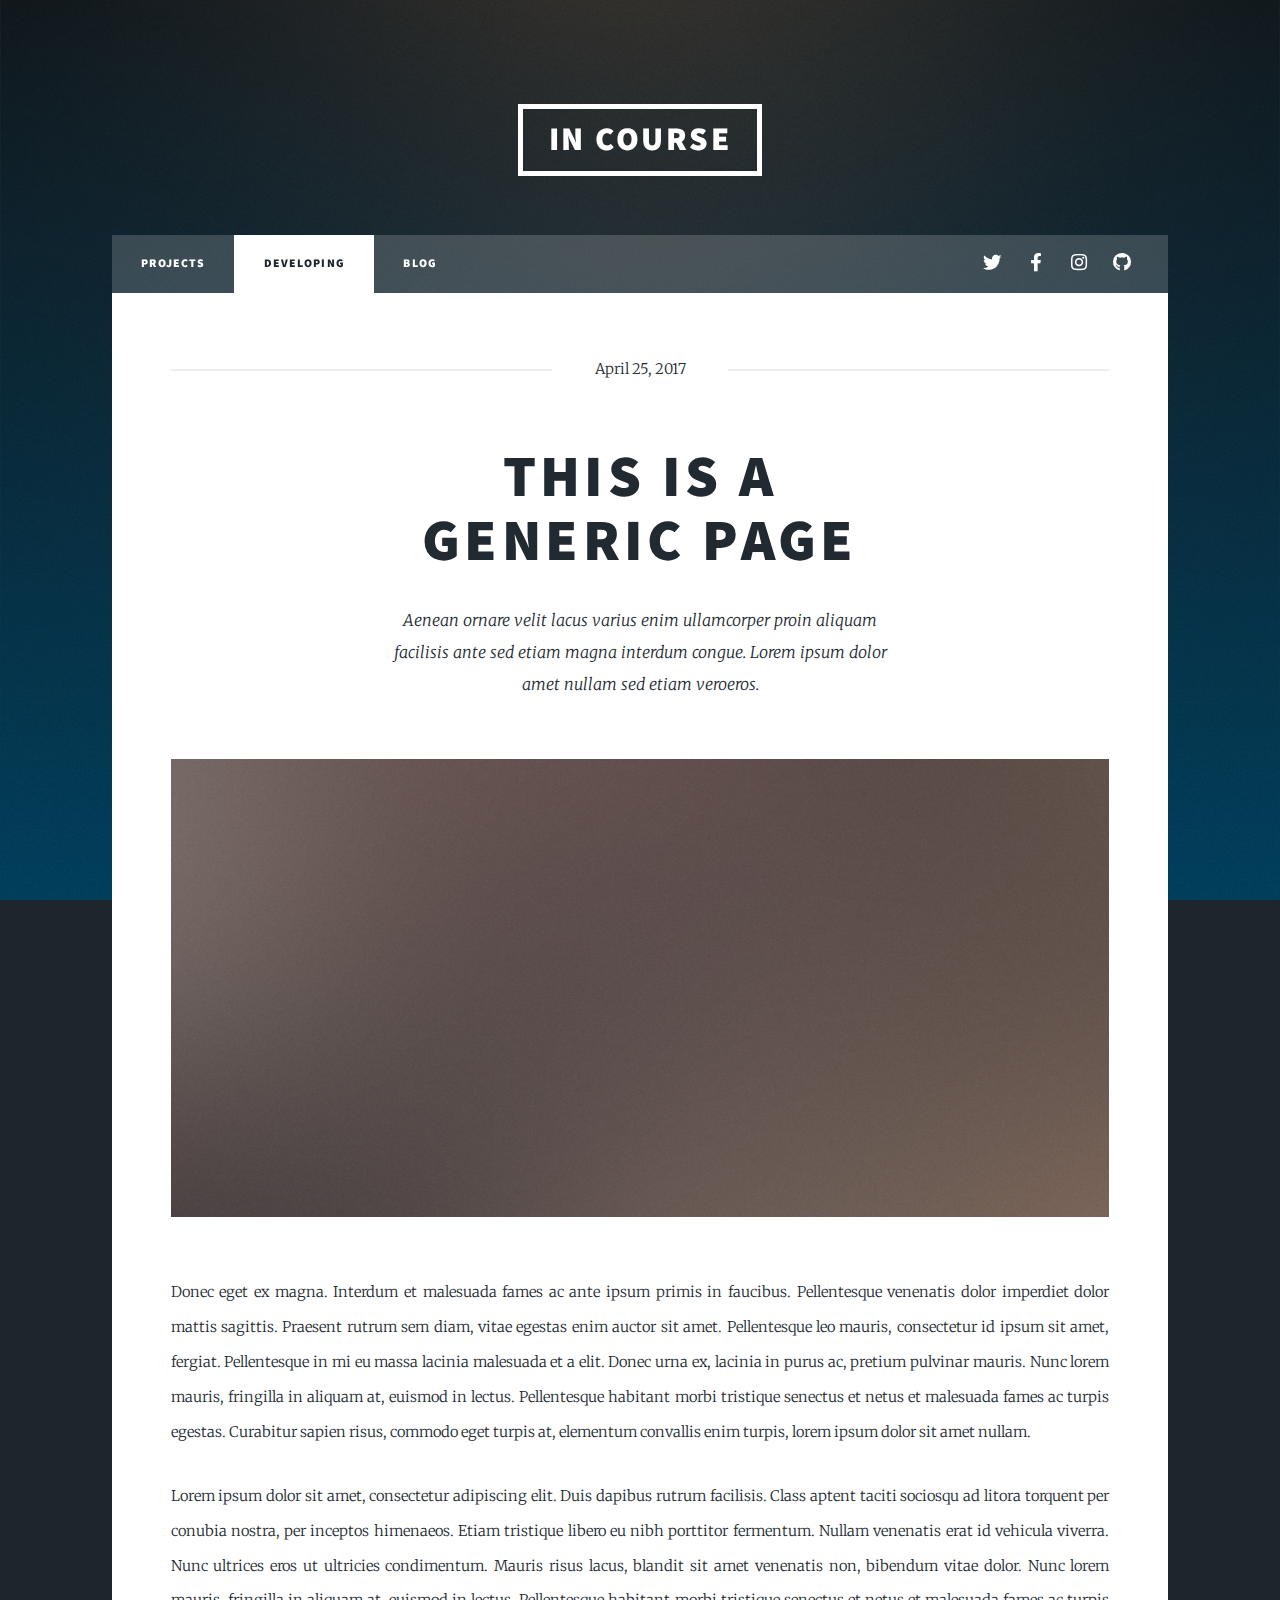
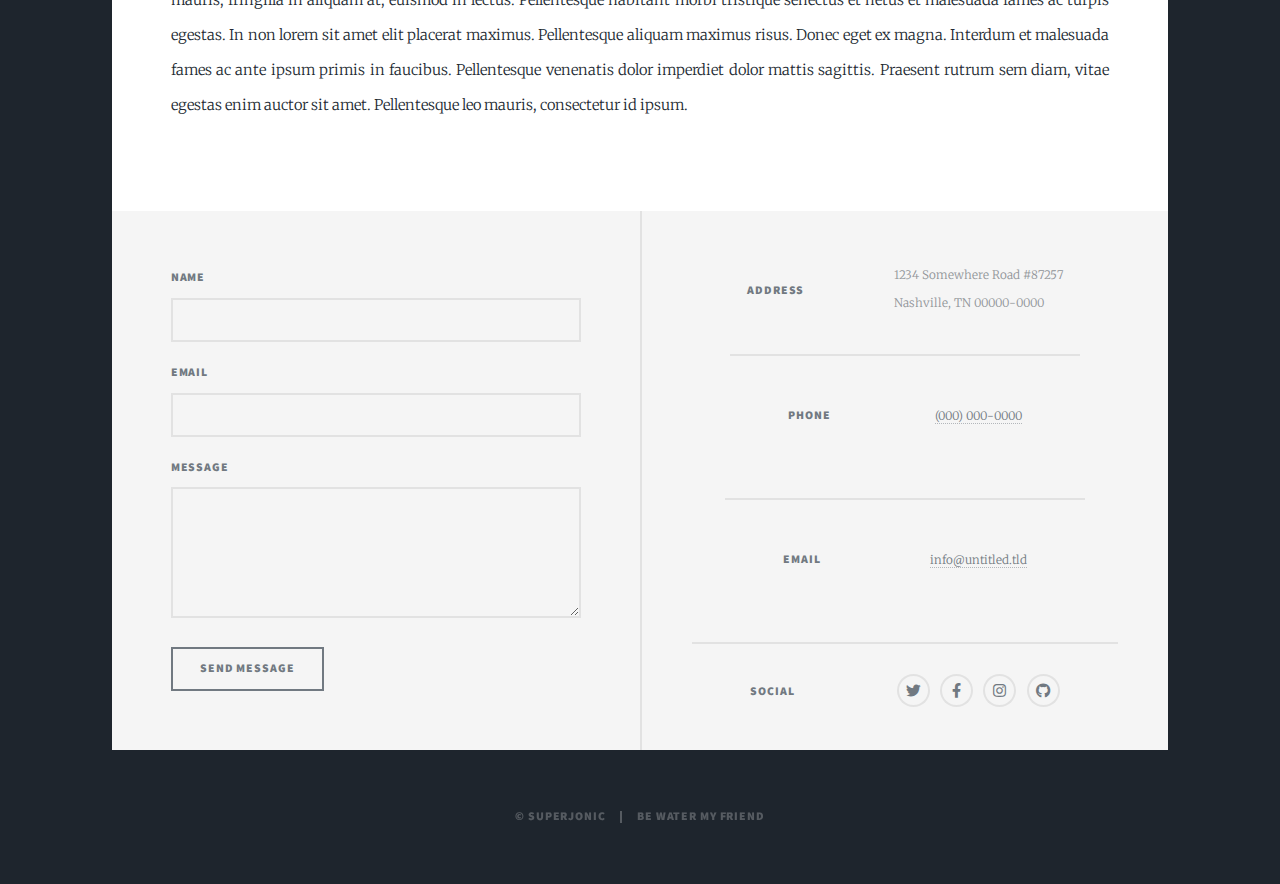
==== commit 2c2e3ad1: "simplify" ====
--- a/developing.html
+++ b/developing.html
@@ -108,7 +108,7 @@
 
 				<!-- Copyright -->
 					<div id="copyright">
-						<ul><li>&copy; Untitled</li><li>Design: <a href="https://html5up.net">HTML5 UP</a></li></ul>
+						<ul><li>&copy; Superjonic</li><li>Be water my friend</li></ul>
 					</div>
 
 			</div>
--- a/assets/css/main.css
+++ b/assets/css/main.css
@@ -3234,7 +3234,7 @@
 			width: 100%;
 			height: 100%;
 			background-color: #212931;
-			background-image: url("../../images/overlay.png"), linear-gradient(0deg, rgba(0, 0, 0, 0.1), rgba(0, 0, 0, 0.1)), url("../../images/bg.jpg");
+			background-image: url("../../images/overlay.png"), linear-gradient(0deg, rgb(1, 64, 94), rgba(0, 0, 0, 0.445)), url("../../images/bg.jpg");
 			background-size: auto,								auto,														100% auto;
 			background-position: center,								center,														top center;
 			background-repeat: repeat,								no-repeat,													no-repeat;
@@ -3340,7 +3340,7 @@
 		}
 
 		#intro code {
-			background: rgba(255, 255, 255, 0.075);
+			background: rgba(248, 25, 25, 0.075);
 			border-color: #ffffff;
 		}
 
@@ -3471,6 +3471,7 @@
 			#intro {
 				padding: 3rem 2rem 1rem 2rem ;
 				min-height: 80vh;
+				margin-top: -10rem;
 			}
 
 				#intro h1 {
@@ -3487,7 +3488,14 @@
 				#intro .actions {
 					display: none;
 				}
-
+			
+		}
+
+		.pic {
+			height: 6vw;
+			width: 6vw;
+			border: 3px solid rgb(89, 223, 233) ;
+			border-radius: 70px;
 		}
 
 /* Header */
@@ -3601,6 +3609,11 @@
 					border-width: 3px !important;
 				}
 
+				.pic {
+					height: 10vw;
+					width: 10vw;
+					
+				}	
 		}
 
 /* Nav */
@@ -4242,6 +4255,7 @@
 					-ms-align-items: center;
 					align-items: center;
 					padding: 3.15rem 4rem;
+					margin: auto;
 				}
 
 					#footer > section.split.contact > section > * {
@@ -4257,7 +4271,7 @@
 						-webkit-flex-grow: 0;
 						-ms-flex-grow: 0;
 						flex-grow: 0;
-						width: 6rem;
+						width: 10rem;
 					}
 
 					#footer > section.split.contact > section > :last-child {
@@ -4272,18 +4286,23 @@
 					}
 
 					#footer > section.split.contact > section:first-child {
-						padding: 4rem 4rem 3rem 4rem;
+						padding: 3rem 0rem 1rem 0rem;
+						margin: auto;
+						
 					}
 
 					#footer > section.split.contact > section:last-child {
-						padding: 3rem 4rem 4rem 4rem;
+						padding: 2rem 4rem 2rem 4rem;
+						margin: auto;
 					}
 
 					#footer > section.split.contact > section.alt {
 						-moz-align-items: -moz-flex-start;
 						-webkit-align-items: -webkit-flex-start;
 						-ms-align-items: -ms-flex-start;
-						align-items: flex-start;
+						display: flex;
+						justify-content: space-around;
+						
 					}
 
 						#footer > section.split.contact > section.alt > :last-child {
